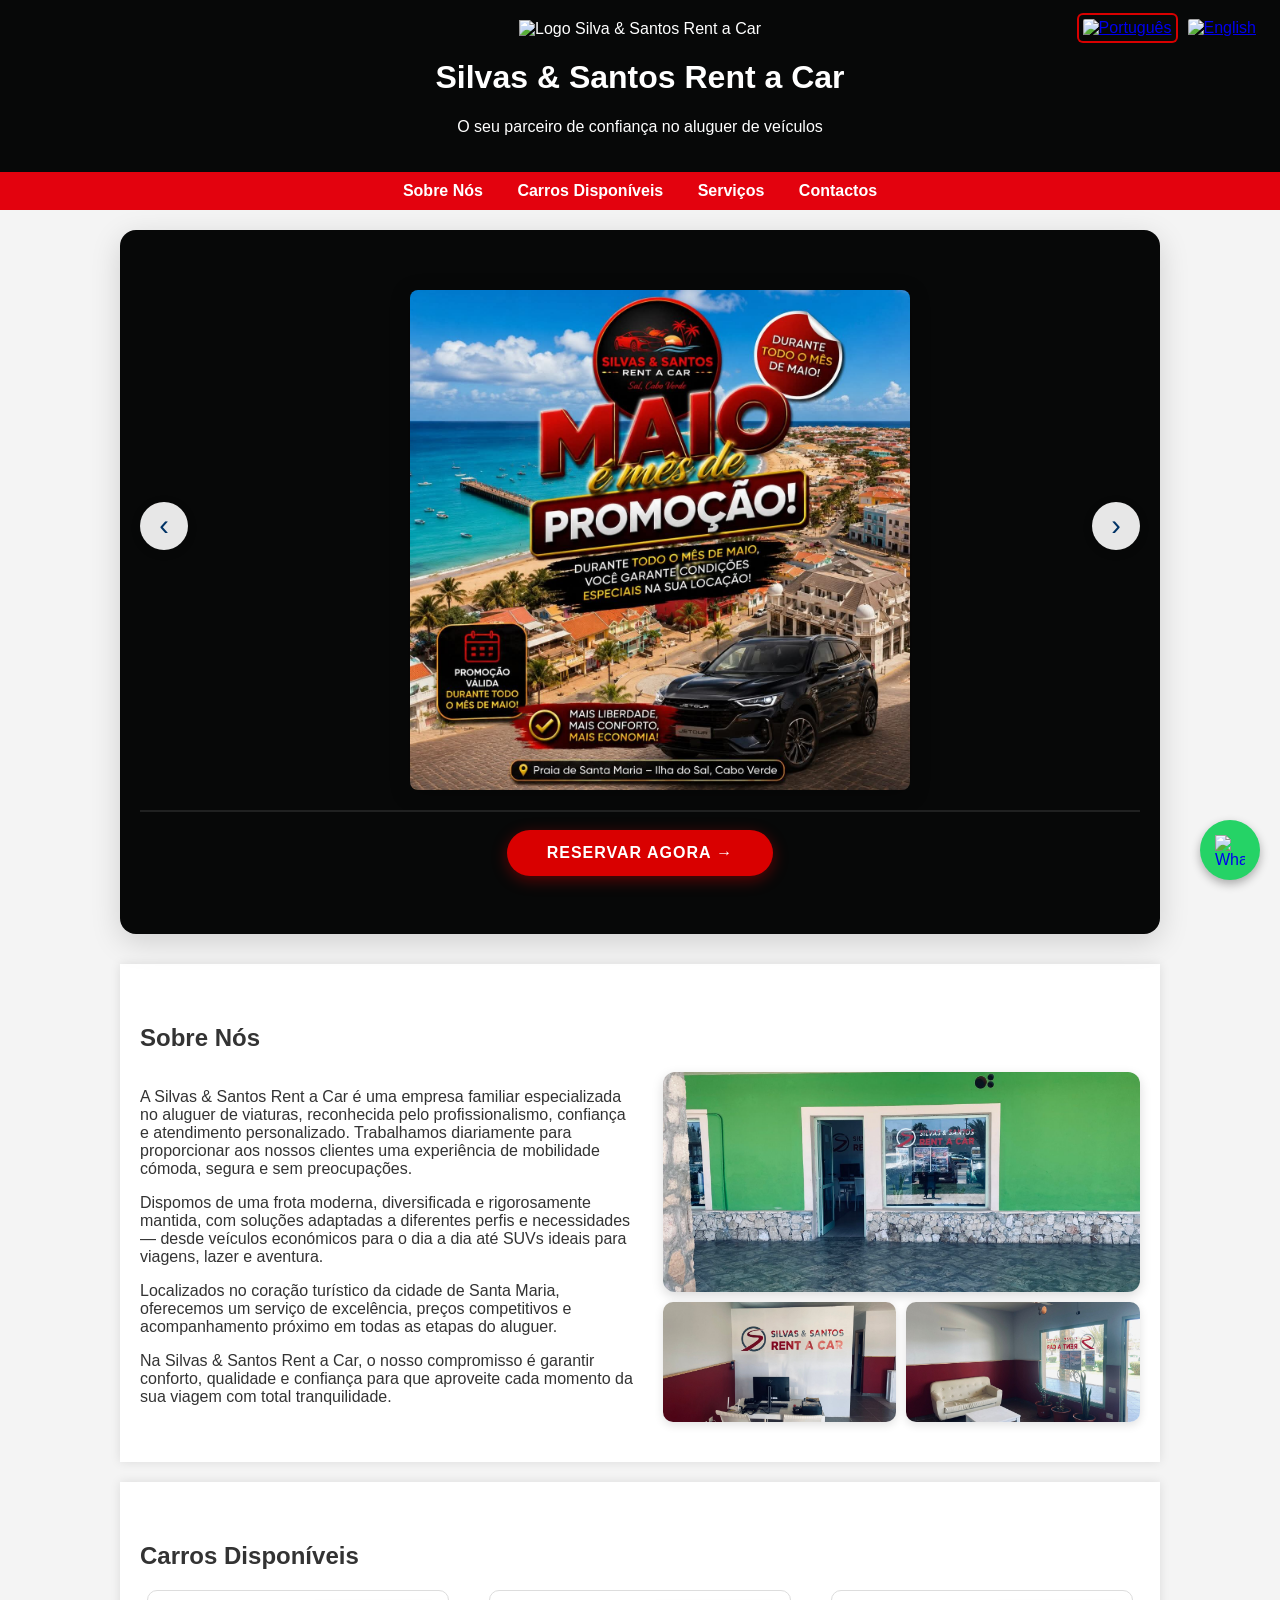
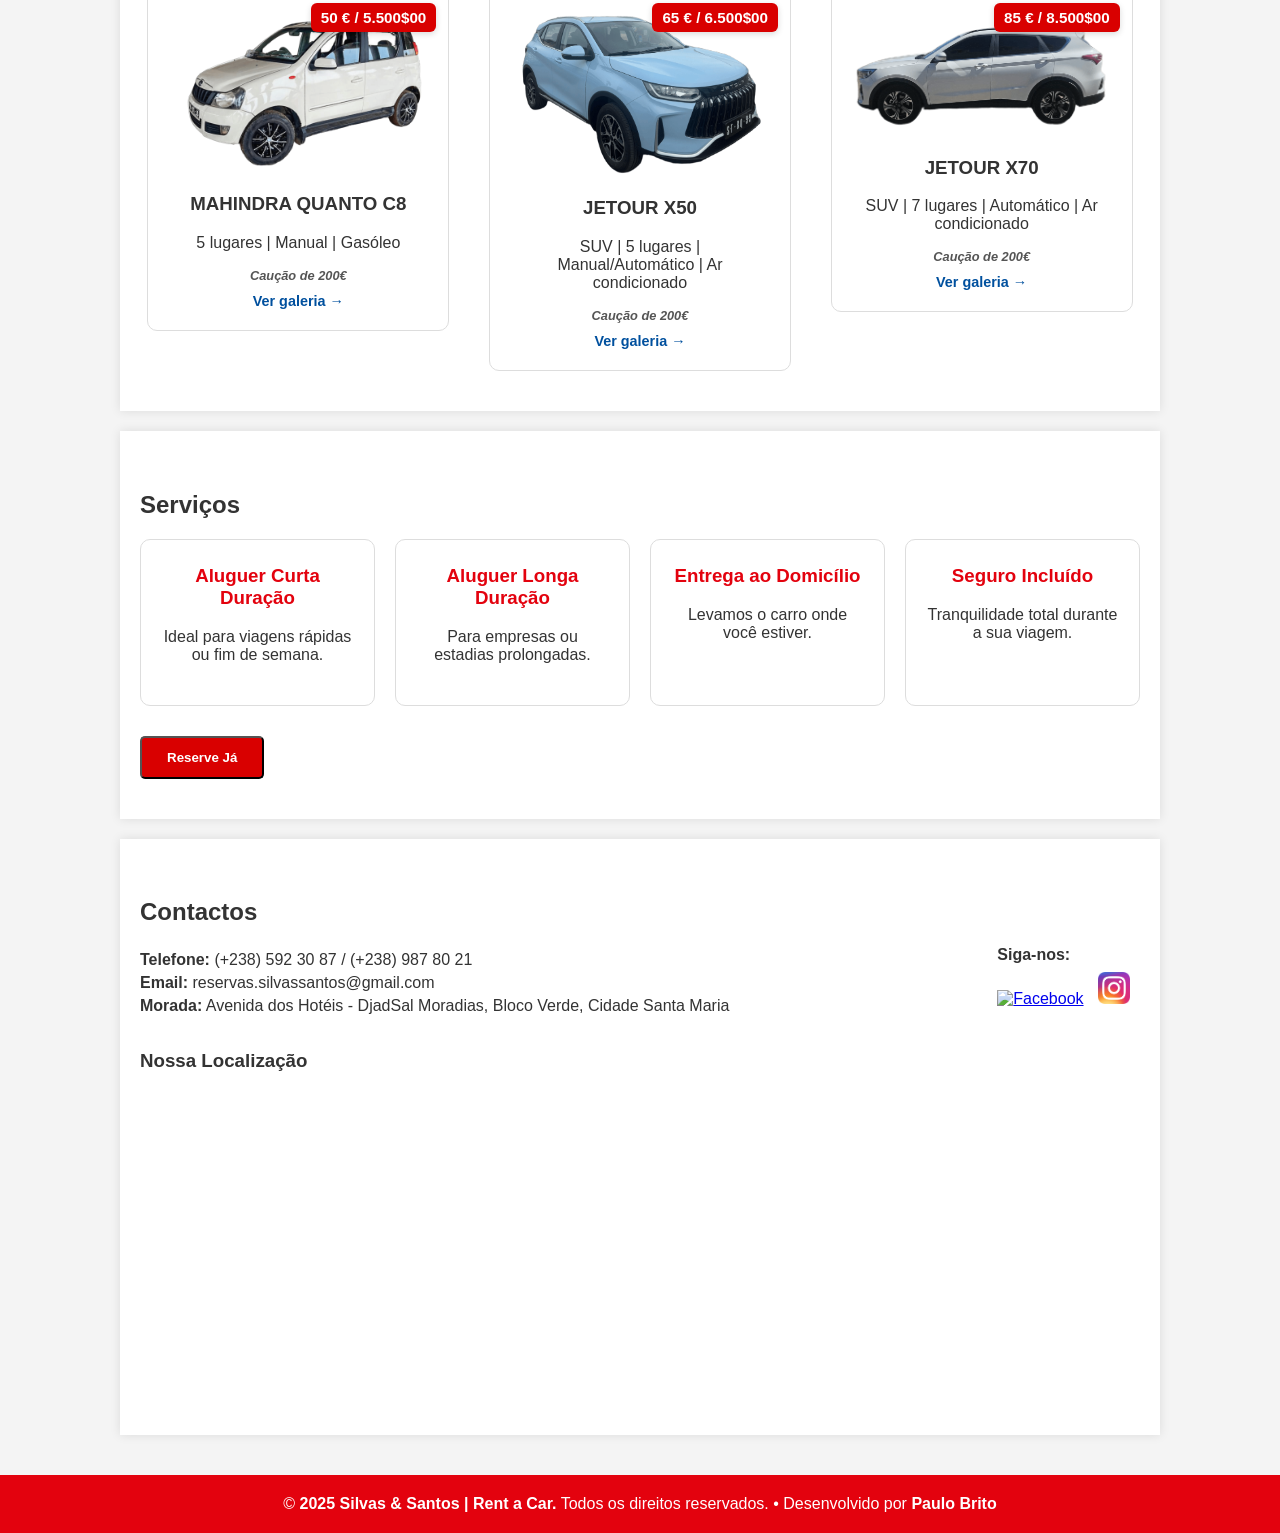
==== index.html @ 6077c3ce "Add files via upload" ====
<!DOCTYPE html>
<html lang="pt">
<head>
  <meta charset="UTF-8">
  <title>Silvas & Santos | Rent a Car - Site Oficial</title>
  <meta name="viewport" content="width=device-width, initial-scale=1.0">
  <link rel="icon" type="image/jpg" href="img/iconlogo.jpg">
  <link rel="stylesheet" href="css/styles.css">
</head>

<!-- Modal Reserva - Design Moderno -->
<dialog id="modalReserva" class="modal-novo">
  <div class="modal-header">
    <h2>🚗 Reserva Rápida</h2>
    <button class="btn-fechar" onclick="modalReserva.close()" aria-label="Fechar">✖</button>
  </div>
  
  <div class="modal-body">
    <p class="modal-subtitulo">Preencha os dados abaixo e entraremos em contacto brevemente.</p>
    
    <form action="https://formspree.io/f/mlgzpdjw" method="POST" id="formReserva">
      
      <!-- Dados Pessoais -->
      <fieldset class="grupo-campo">
        <legend>👤 Dados Pessoais</legend>
        
        <div class="campo-row">
          <div class="campo">
            <label for="nome">Nome Completo *</label>
            <input type="text" id="nome" name="nome" placeholder="Ex: João Silva" required>
          </div>
          
          <div class="campo">
            <label for="carta_conducao">Nº Carta de Condução *</label>
            <input type="text" id="carta_conducao" name="carta_conducao" placeholder="Ex: 123456789" required>
          </div>
        </div>
        
        <div class="campo">
          <label for="data_carta">Data de Emissão da Carta *</label>
          <input type="date" id="dataCarta" name="data_carta" required>
          <span class="info-carta">ℹ️ Mínimo 2 anos de validade</span>
          <p class="erro-carta" id="erroCarta">⚠️ A carta de condução deve ter pelo menos 2 anos de validade.</p>
        </div>
      </fieldset>

      <!-- Contacto -->
      <fieldset class="grupo-campo">
        <legend>📞 Contacto</legend>
        
        <div class="campo-row">
          <div class="campo">
            <label for="email">Email *</label>
            <input type="email" id="email" name="email" placeholder="joao@email.com" required>
          </div>
          
          <div class="campo">
            <label for="telefone">Telefone *</label>
            <input type="tel" id="telefone" name="telefone" placeholder="(+238) 999 99 99" required>
          </div>
        </div>
      </fieldset>

      <!-- Detalhes da Reserva -->
      <fieldset class="grupo-campo">
        <legend>📅 Detalhes da Reserva</legend>
        
        <div class="campo-row">
          <div class="campo">
            <label for="data_levantamento">Data de Levantamento *</label>
            <input type="date" id="data_levantamento" name="data_levantamento" required>
          </div>
          
          <div class="campo">
            <label for="data_devolucao">Data de Devolução *</label>
            <input type="date" id="data_devolucao" name="data_devolucao" required>
          </div>
        </div>
        
        <div class="campo">
          <label for="viatura">Viatura Pretendida</label>
          <select id="viatura" name="viatura">
            <option value="" disabled selected>Selecione uma viatura</option>
            <option>Jetour X50</option>
            <option>Jetour X70</option>
            <option>Mahindra Quanto C8</option>
          </select>
        </div>
      </fieldset>

      <!-- Mensagem -->
      <div class="campo">
        <label for="mensagem">Mensagem (opcional)</label>
        <textarea id="mensagem" name="mensagem" rows="3" placeholder="Algum pedido especial?"></textarea>
      </div>

      <input type="hidden" name="_next" value="obrigado.html">
      <input type="hidden" name="_subject" value="Nova Reserva - Silvas & Santos">
      
      <button type="submit" class="btn-enviar">
        <span>📩 Enviar Reserva</span>
      </button>
    </form>
  </div>
</dialog>

<body id="topo">
<!-- Botões de língua com FLAGS -->
	<div class="lang-switch">
	  <a href="index.html" class="active" aria-label="Português">
		<img src="https://flagcdn.com/24x18/pt.png" alt="Português">
	  </a>
	  <a href="en.html" aria-label="English">
		<img src="https://flagcdn.com/24x18/gb.png" alt="English">
	  </a>
	</div>

  <header>
    <img src="img/logo.jpg" alt="Logo Silva & Santos Rent a Car">
    <h1>Silvas & Santos Rent a Car</h1>
    <p>O seu parceiro de confiança no aluguer de veículos</p>
  </header>

  <nav>
    <a href="#sobre">Sobre Nós</a>
    <a href="#carros">Carros Disponíveis</a>	
    <a href="#servicos">Serviços</a>
    <a href="#contactos">Contactos</a>
  </nav>
  
	<!-- Slider Promoções - Centrado com Zoom -->
	<section id="promocoes" class="slider-centro">
	  <div class="slider-centro-track" id="sliderTrack">
		
		<!-- Slide 1 -->
		<div class="centro-item">
		  <div class="centro-imagem zoom-container">
			<img src="img/promo1.jpeg" alt="Promoção Mês de Maio" onclick="abrirZoom(this.src)">
			<div class="zoom-hint">🔍 Clique para ampliar</div>
		  </div>
		</div>

		<!-- Slide 2 -->
		<div class="centro-item">
		  <div class="centro-imagem zoom-container">
			<img src="img/promo2.jpeg" alt="Promoção Jetour X50" onclick="abrirZoom(this.src)">
			<div class="zoom-hint">🔍 Clique para ampliar</div>
		  </div>
		</div>
		
		<!-- Slide 3 -->
		<div class="centro-item">
		  <div class="centro-imagem zoom-container">
			<img src="img/promo3.jpeg" alt="Promoção Jetour X70" onclick="abrirZoom(this.src)">
			<div class="zoom-hint">🔍 Clique para ampliar</div>
		  </div>
		</div>		

	  </div>

	  <!-- Navegação - FORA do track, fixa no container -->
	  <button class="centro-nav prev" id="btnPrev">‹</button>
	  <button class="centro-nav next" id="btnNext">›</button>
	  
	  <!-- Botão reservar -->
	  <div class="centro-acao">
		<button class="btn-centro" onclick="modalReserva.showModal()">Reservar Agora →</button>
	  </div>
	</section>

	<!-- Zoom Modal -->
	<div class="zoom-modal" id="zoomModal" onclick="fecharZoom()">
	  <span class="zoom-fechar">✖</span>
	  <img src="" alt="Zoom" id="zoomImg">
	</div>  

	<section id="sobre">
	  <h2>Sobre Nós</h2>
	  
	  <div class="sobre-wrapper">
		<div class="sobre-texto">
		  <p>
			A Silvas & Santos Rent a Car é uma empresa familiar especializada no aluguer de viaturas, reconhecida pelo profissionalismo, confiança e atendimento personalizado. Trabalhamos diariamente para proporcionar aos nossos clientes uma experiência de mobilidade cómoda, segura e sem preocupações.
		  </p>
		  <p>		  
			Dispomos de uma frota moderna, diversificada e rigorosamente mantida, com soluções adaptadas a diferentes perfis e necessidades — desde veículos económicos para o dia a dia até SUVs ideais para viagens, lazer e aventura.		
		  </p>
		  <p>
			Localizados no coração turístico da cidade de Santa Maria, oferecemos um serviço de excelência, preços competitivos e acompanhamento próximo em todas as etapas do aluguer.
		  </p>			
		  <p>
			Na Silvas & Santos Rent a Car, o nosso compromisso é garantir conforto, qualidade e confiança para que aproveite cada momento da sua viagem com total tranquilidade.
		  </p>
		</div>

		<div class="sobre-mosaico">
		  <img src="img/Fachada.jpeg" alt="Fachada da Silvas & Santos Rent a Car" class="mosaico-grande">
		  <div class="mosaico-pequenas">
			<img src="img/Interior_1.jpeg" alt="Interior da loja Silvas & Santos Rent a Car">
			<img src="img/Interior_2.jpeg" alt="Interior da loja Silvas & Santos Rent a Car">
		  </div>
		</div>
	  </div>
	</section>

  <section id="carros">
	  <h2>Carros Disponíveis</h2>
	  <div class="carros-grid">		
			<a href="carros/mahindra.html" class="carro-link">
			  <div class="carro">
				<div class="preco-box">50 € / 5.500$00</div>
				<img src="img/carro3.png" alt="Mahindra">
				<h3>MAHINDRA QUANTO C8</h3>
				<p>5 lugares | Manual | Gasóleo</p>
				<p class="caucao"><strong>Caução de 200€</strong></p>
				<span class="ver-galeria">Ver galeria →</span>
			  </div>
			</a>

			<a href="carros/jetour-x50.html" class="carro-link">
			  <div class="carro">
				<div class="preco-box">65 € / 6.500$00</div>
				<img src="img/carro1.png" alt="Jetour X50">
				<h3>JETOUR X50</h3>
				<p>SUV | 5 lugares | Manual/Automático | Ar condicionado</p>
				<p class="caucao"><strong>Caução de 200€</strong></p>
				<span class="ver-galeria">Ver galeria →</span>
			  </div>
			</a>

			<a href="carros/jetour-x70.html" class="carro-link">
			  <div class="carro">
				<div class="preco-box">85 € / 8.500$00</div>
				<img src="img/carro2.png" alt="Jetour X70">
				<h3>JETOUR X70</h3>
				<p>SUV | 7 lugares | Automático | Ar condicionado</p>
				<p class="caucao"><strong>Caução de 200€</strong></p>
				<span class="ver-galeria">Ver galeria →</span>
			  </div>
			</a>
		</div>
	</section>
  
  <section id="servicos">
	  <h2>Serviços</h2>
	  <div class="servicos-grid">
		<div class="servico-card">
		  <h3>Aluguer Curta Duração</h3>
		  <p>Ideal para viagens rápidas ou fim de semana.</p>
		</div>
		<div class="servico-card">
		  <h3>Aluguer Longa Duração</h3>
		  <p>Para empresas ou estadias prolongadas.</p>
		</div>
		<div class="servico-card">
		  <h3>Entrega ao Domicílio</h3>
		  <p>Levamos o carro onde você estiver.</p>
		</div>
		<div class="servico-card">
		  <h3>Seguro Incluído</h3>
		  <p>Tranquilidade total durante a sua viagem.</p>
		</div>
	  </div>
	  <button class="btn" onclick="modalReserva.showModal()">Reserve Já</button>
  </section>  
  
  <section id="contactos">
  <h2>Contactos</h2>

  <div class="contactos-wrapper">
    <!-- Informações de contacto -->
    <div class="info">
      <p><strong>Telefone:</strong> (+238) 592 30 87 / (+238) 987 80 21</p>
      <p><strong>Email:</strong> reservas.silvassantos@gmail.com</p>
      <p><strong>Morada:</strong> Avenida dos Hotéis - DjadSal Moradias, Bloco Verde, Cidade Santa Maria</p>
    </div>

    <!-- Redes sociais -->
    <div class="redes">
      <p><strong>Siga-nos:</strong></p>
      <a href="https://www.facebook.com/profile.php?id=61576450324001&mibextid=ZbWKwL" target="_blank" rel="noopener">
        <img src="img/icon-facebook.WEBP" alt="Facebook" width="32" height="32">
      </a>
      <a href="https://www.instagram.com/p/DWbncuWCvOi/" target="_blank" rel="noopener">
        <img src="img/icon-instagram.png" alt="Instagram" width="32" height="32">
      </a>
    </div>
  </div>

 	<h3>Nossa Localização</h3>
		<div class="mapa">
			<iframe
			  src="https://www.google.com/maps/embed?pb=!1m18!1m12!1m3!1d1821.65612388737!2d-22.91555074192262!3d16.597707508095684!2m3!1f0!2f0!3f0!3m2!1i1024!2i768!4f13.1!3m3!1m2!1s0x94b5da2ef23ddc7%3A0xe8beda27eb2c674a!2sSilva%20%26%20Santos%20Rent%20a%20Car!5e1!3m2!1spt-PT!2scv!4v1768395357465!5m2!1spt-PT!2scv"
			  width="100%"
			  height="300"
			  style="border:0;"
			  allowfullscreen=""
			  loading="lazy"
			  referrerpolicy="no-referrer-when-downgrade">
			</iframe>
	  </div>
  </section>
  
    <!-- Botão WhatsApp -->
  <a href="https://wa.me/2385923087" class="whatsapp-btn" target="_blank" title="Fale connosco no WhatsApp">
    <img src="https://upload.wikimedia.org/wikipedia/commons/6/6b/WhatsApp.svg" alt="WhatsApp">
  </a>
  
  <footer>
	© <strong> 2025 Silvas & Santos | Rent a Car.</strong> Todos os direitos reservados.
	• Desenvolvido por <strong><a href="https://paulobrito.netlify.app/" target="_blank" rel="noopener" style="color:#fff; text-decoration:none;">Paulo Brito</a></strong>		
  </footer>
<script> 
  // Set max date (today minus 2 years)
  const hoje = new Date();
  const doisAnosAtras = new Date(hoje.getFullYear() - 2, hoje.getMonth(), hoje.getDate());
  const dataMaxima = doisAnosAtras.toISOString().split('T')[0];
  
  document.getElementById('dataCarta').setAttribute('max', dataMaxima);

  // Set min pick-up date (tomorrow)
  const amanha = new Date(hoje);
  amanha.setDate(amanha.getDate() + 1);
  document.getElementById('data_levantamento').setAttribute('min', amanha.toISOString().split('T')[0]);

  // Update return date min based on pick-up
  document.getElementById('data_levantamento').addEventListener('change', function() {
    const dataLev = new Date(this.value);
    dataLev.setDate(dataLev.getDate() + 1);
    document.getElementById('data_devolucao').setAttribute('min', dataLev.toISOString().split('T')[0]);
  });

  // Form validation on submit
  document.getElementById('formReserva').addEventListener('submit', function(e) {
    const dataCarta = new Date(document.getElementById('dataCarta').value);
    const doisAnosAtras = new Date();
    doisAnosAtras.setFullYear(doisAnosAtras.getFullYear() - 2);
    
    document.getElementById('erroCarta').style.display = 'none';
    document.getElementById('dataCarta').classList.remove('erro');
    
    if (dataCarta > doisAnosAtras) {
      e.preventDefault();
      document.getElementById('erroCarta').style.display = 'block';
      document.getElementById('dataCarta').classList.add('erro');
      document.getElementById('dataCarta').focus();
      return false;
    }
    
    return true;
  });

  // Clear error on change
  document.getElementById('dataCarta').addEventListener('change', function() {
    document.getElementById('erroCarta').style.display = 'none';
    document.getElementById('dataCarta').classList.remove('erro');
  }); 
  
  // ========== SLIDER ==========
  let slideAtual = 0;
  const track = document.getElementById('sliderTrack');
  const dots = document.querySelectorAll('.dot-centro');
  const btnPrev = document.getElementById('btnPrev');
  const btnNext = document.getElementById('btnNext');
  const totalSlides = 3;
  let autoSlide;

  function atualizarSlide() {
    if (!track) return;
    track.style.transform = `translateX(-${slideAtual * 100}%)`;
    
    dots.forEach((d, i) => {
      d.classList.toggle('ativo', i === slideAtual);
    });
  }

  function moverSlide(direcao) {
    slideAtual += direcao;
    if (slideAtual >= totalSlides) slideAtual = 0;
    if (slideAtual < 0) slideAtual = totalSlides - 1;
    atualizarSlide();
    resetAuto();
  }

  function irParaSlide(index) {
    slideAtual = parseInt(index);
    atualizarSlide();
    resetAuto();
  }

  function autoPlay() {
    autoSlide = setInterval(() => moverSlide(1), 5000);
  }

  function resetAuto() {
    clearInterval(autoSlide);
    autoPlay();
  }

  // Event listeners - BOTOES
  if (btnPrev) {
    btnPrev.addEventListener('click', function(e) {
      e.preventDefault();
      e.stopPropagation();
      moverSlide(-1);
    });
  }

  if (btnNext) {
    btnNext.addEventListener('click', function(e) {
      e.preventDefault();
      e.stopPropagation();
      moverSlide(1);
    });
  }

  // Event listeners - DOTS
  dots.forEach(dot => {
    dot.addEventListener('click', function(e) {
      e.preventDefault();
      e.stopPropagation();
      const index = this.getAttribute('data-slide');
      irParaSlide(index);
    });
  });

  // Iniciar
  atualizarSlide();
  autoPlay();

  // Pausar ao hover
  const slider = document.querySelector('.slider-centro');
  if (slider) {
    slider.addEventListener('mouseenter', () => clearInterval(autoSlide));
    slider.addEventListener('mouseleave', autoPlay);
  }

  // Touch/Swipe
  let touchStartX = 0;
  if (track) {
    track.addEventListener('touchstart', e => {
      touchStartX = e.changedTouches[0].screenX;
    }, {passive: true});

    track.addEventListener('touchend', e => {
      const diff = touchStartX - e.changedTouches[0].screenX;
      if (Math.abs(diff) > 50) {
        diff > 0 ? moverSlide(1) : moverSlide(-1);
      }
    }, {passive: true});
  }

  // ========== ZOOM ==========
  const zoomModal = document.getElementById('zoomModal');
  const zoomImg = document.getElementById('zoomImg');

  function abrirZoom(src) {
    if (!zoomModal || !zoomImg) return;
    zoomImg.src = src;
    zoomModal.classList.add('ativo');
    document.body.style.overflow = 'hidden';
  }

  function fecharZoom() {
    if (!zoomModal) return;
    zoomModal.classList.remove('ativo');
    document.body.style.overflow = '';
  }

  // Fechar com ESC
  document.addEventListener('keydown', e => {
    if (e.key === 'Escape' && zoomModal.classList.contains('ativo')) {
      fecharZoom();
    }
  });
  
</script>
</body>
</html>
---- css/styles.css ----
body {
  font-family: Arial, sans-serif;
  margin: 0;
  padding: 0;
  background-color: #f4f4f4;
  color: #333;
}

header {
  background-color: #070808;
  color: white;
  padding: 20px 0;
  text-align: center;
}

header img {
  max-height: 80px;
}

nav {
  background-color: #e3020e;
  padding: 10px;
  text-align: center;
}

nav a {
  color: white;
  margin: 0 15px;
  text-decoration: none;
  font-weight: bold;
}

nav a:hover {
  text-decoration: underline;
}

section {
  padding: 40px 20px;
  max-width: 1000px;
  margin: auto;
  background-color: white;
  margin-top: 20px;
  box-shadow: 0 0 10px rgba(0,0,0,0.1);
}

/* Grelha de carros */
.carros-grid {
  display: grid;
  grid-template-columns: repeat(auto-fit, minmax(220px, 1fr));
  gap: 25px;
  justify-items: center;
}

/* Card base */
.carro {
  background: #fff;
  border: 1px solid #ddd;
  border-radius: 10px;
  padding: 20px;
  width: 100%;
  max-width: 260px;
  text-align: center;
  transition: transform .3s ease, box-shadow .3s ease;
}

/* Link envolvendo o card */
.carro-link {
  text-decoration: none;
  color: inherit;
  display: block;
}

.carro-link:hover .carro {
  transform: translateY(-6px) scale(1.03);
  box-shadow: 0 12px 25px rgba(0, 0, 0, .20);
}

/* Texto "Ver galeria" */
.ver-galeria {
  display: inline-block;
  margin-top: 10px;
  color: #00509e;
  font-weight: bold;
  font-size: 0.9rem;
  transition: color .3s ease;
}

.carro-link:hover .ver-galeria {
  color: #d90000;
}

/* ====== PÁGINA DA GALERIA ====== */
.galeria-pagina {
  max-width: 1000px;
  margin: 20px auto;
  padding: 30px;
  background: rgba(255,255,255,.95);
  border-radius: 10px;
}

.galeria-pagina h2 {
  color: #003366;
  margin-bottom: 5px;
}

.galeria-pagina .subtitulo {
  color: #666;
  font-size: 1.1rem;
  margin-bottom: 25px;
}

/* Galeria de imagens */
.galeria-fotos {
  display: grid;
  grid-template-columns: repeat(auto-fit, minmax(250px, 1fr));
  gap: 15px;
  margin-bottom: 30px;
}

.galeria-fotos img {
  width: 100%;
  height: 200px;
  object-fit: cover;
  border-radius: 8px;
  cursor: pointer;
  transition: transform .3s ease, box-shadow .3s ease;
}

.galeria-fotos img:hover {
  transform: scale(1.03);
  box-shadow: 0 8px 20px rgba(0,0,0,.15);
}

/* Imagem principal */
.imagem-destaque {
  width: 100%;
  max-height: 400px;
  object-fit: cover;
  border-radius: 10px;
  margin-bottom: 20px;
}

/* Especificações */
.especificacoes {
  display: grid;
  grid-template-columns: repeat(auto-fit, minmax(200px, 1fr));
  gap: 15px;
  margin: 25px 0;
  padding: 20px;
  background: #f8f9fa;
  border-radius: 8px;
}

.espec-item {
  display: flex;
  align-items: center;
  gap: 10px;
}

.espec-item strong {
  color: #003366;
}

/* Botões de ação */
.acoes-galeria {
  display: flex;
  gap: 15px;
  flex-wrap: wrap;
  margin-top: 25px;
}

.btn-voltar {
  background: #666;
  color: #fff;
  padding: 12px 25px;
  border-radius: 5px;
  text-decoration: none;
  font-weight: bold;
  transition: background .3s ease;
}

.btn-voltar:hover {
  background: #444;
}

/* Modal lightbox */
.lightbox {
  display: none;
  position: fixed;
  inset: 0;
  background: rgba(0,0,0,.9);
  z-index: 2000;
  justify-content: center;
  align-items: center;
}

.lightbox.ativo {
  display: flex;
}

.lightbox img {
  max-width: 90%;
  max-height: 90%;
  border-radius: 8px;
}

.lightbox-fechar {
  position: absolute;
  top: 20px;
  right: 30px;
  color: #fff;
  font-size: 2rem;
  cursor: pointer;
}

.lightbox-nav {
  position: absolute;
  top: 50%;
  transform: translateY(-50%);
  color: #fff;
  font-size: 2rem;
  cursor: pointer;
  padding: 20px;
  user-select: none;
}

.lightbox-prev { left: 10px; }
.lightbox-next { right: 10px; }

/* Efeito ao passar o rato */
.carro:hover {
  transform: translateY(-6px) scale(1.03);
  box-shadow: 0 12px 25px rgba(0, 0, 0, .20);
}

/* Imagem dentro do card */
.carro img {
  width: 100%;
  height: auto;
  border-radius: 8px;
  transition: transform .3s ease;
}

.carro:hover img {
  transform: scale(1.05);
}

/* Preço */
.preco {
  font-weight: bold;
  color: #d90000;   /* vermelho que já estás a usar */
  font-size: 1.1em;
  margin-top: 8px;
}

.preco {
  font-weight: bold;
  color: #e3020e;
  font-size: 1.5em;
}

/* Botão Reserve Já em vermelho */
.btn {
  background-color: #d90000;
  color: white;
  padding: 12px 25px;
  text-decoration: none;
  border-radius: 5px;
  font-weight: bold;
  display: inline-block;
  transition: background-color 0.3s ease;
}

.btn:hover {
  background-color: #b00000;
}

form {
  max-width: 600px;
  margin: auto;
  display: flex;
  flex-direction: column;
  gap: 0.1px;
}

form label {
  font-weight: bold;
  margin-top: 5px;
}

form input,
form select,
form textarea {
  padding: 10px;
  font-size: 1rem;
  border: 1px solid #ccc;
  border-radius: 5px;
}

form button {
  align-self: center;
  margin-top: 20px;
}

/* Botão WhatsApp fixo */
.whatsapp-btn {
  position: fixed;
  bottom: 20px;
  right: 20px;
  background-color: #25d366;
  border-radius: 50%;
  width: 60px;
  height: 60px;
  display: flex;
  align-items: center;
  justify-content: center;
  box-shadow: 0 4px 10px rgba(0,0,0,0.3);
  z-index: 1000;
  transition: transform 0.3s ease;
}

.whatsapp-btn:hover {
  transform: scale(1.1);
}

.whatsapp-btn img {
  width: 30px;
  height: 30px;
}

/* Grid de serviços */
.servicos-grid {
  display: grid;
  grid-template-columns: repeat(auto-fit, minmax(220px, 1fr));
  gap: 20px;
  margin-bottom: 30px;
}

/* Card de serviço */
.servico-card {
  background-color: #fff;
  border: 1px solid #ddd;
  border-radius: 10px;
  padding: 25px 20px;
  text-align: center;
  transition: transform 0.3s ease, box-shadow 0.3s ease;
}

.servico-card:hover {
  transform: translateY(-5px);
  box-shadow: 0 10px 20px rgba(0, 0, 0, 0.1);
}

.servico-card h3 {
  margin-top: 0;
  color: #e3020e;
}

.btn-voltar:hover {
  text-decoration: underline;
}

/* Wrapper dos contactos */
.contactos-wrapper {
  display: flex;
  flex-wrap: wrap;
  justify-content: space-between;
  align-items: flex-start;
  gap: 40px;
  margin-bottom: 30px;
}

/* Informações */
.info p {
  margin: 5px 0;
}

/* Redes sociais */
.redes p {
  margin: 0 0 8px 0;
  font-weight: bold;
}

.redes a {
  display: inline-block;
  margin-right: 10px;
  transition: transform .3s ease;
}

.redes a:hover {
  transform: scale(1.1);
}

/* Responsivo */
@media (max-width: 600px) {
  .contactos-wrapper {
    flex-direction: column;
    gap: 20px;
  }
}

.carro {
  position: relative;   /* permite posicionar o preço dentro */
  background: #fff;
  border: 1px solid #ddd;
  border-radius: 10px;
  padding: 20px;
  text-align: center;
  transition: transform .3s ease, box-shadow .3s ease;
}

.preco-box {
  position: absolute;
  top: 12px;
  right: 12px;
  background: #d90000;   /* vermelho que já estás a usar */
  color: #fff;
  font-weight: bold;
  font-size: .95rem;
  padding: 6px 10px;
  border-radius: 6px;
  box-shadow: 0 2px 6px rgba(0,0,0,.15);
  z-index: 3;
}

/* Sobre nós com imagem ao lado */
.sobre-wrapper {
  display: flex;
  flex-wrap: wrap;
  gap: 30px;
  align-items: center;
  margin-top: 20px;
}

.sobre-texto {
  flex: 1 1 300px;
}

.sobre-imagem {
  flex: 1 1 50px;
}

.sobre-imagem img {
  width: 100%;
  border-radius: 10px;
  box-shadow: 0 4px 12px rgba(0,0,0,.15);
}

/* Responsivo */
@media (max-width: 600px) {
  .sobre-wrapper {
    flex-direction: column;
  }
}

.caucao {
  margin: 7px 0 0;
  font-size: 0.8rem;
  color: #555;
  font-style: italic;
}

/* Modal */
.modal {
  width: 90%;
  max-width: 500px;
  border: none;
  border-radius: 10px;
  padding: 25px;
  box-shadow: 0 10px 30px rgba(0,0,0,.3);
}

.modal::backdrop {
  background: rgba(0,0,0,.55);
}

.modal-close {
  background: none;
  border: none;
  font-size: 1.2rem;
  float: right;
  cursor: pointer;
  color: #666;
}

.modal h2 {
  margin-top: 0;
  color: #e3020e;
}

.modal form {
  display: flex;
  flex-direction: column;
  gap: 12px;
}

.modal input,
.modal select,
.modal textarea {
  padding: 8px;
  font-size: 1rem;
  border: 1px solid #ccc;
  border-radius: 5px;
}
.erro-carta {
  background: #ffe6e6;
  padding: 8px 12px;
  border-radius: 4px;
  border-left: 3px solid #d90000;
  margin-bottom: 10px;
}

/* Estilo quando o campo tem erro */
input.erro {
  border-color: #d90000 !important;
  background-color: #fff5f5;
}

/* Botões de alternância de língua (FLAGS) */
.lang-switch {
  position: absolute;
  top: 15px;
  right: 20px;
  z-index: 1000;
  display: flex;
  gap: 8px;
}

.lang-switch a {
  display: inline-block;
  padding: 4px;
  border-radius: 4px;
  transition: transform .3s ease, box-shadow .3s ease;
}

.lang-switch a:hover {
  transform: scale(1.1);
}

.lang-switch a.active {
  box-shadow: 0 0 0 2px #d90000;
}

.lang-switch img {
  display: block;
  border-radius: 2px;
}

/* ========== MODAL NOVO ========== */

.modal-novo {
  width: 90%;
  max-width: 600px;
  border: none;
  border-radius: 16px;
  padding: 0;
  box-shadow: 0 25px 50px rgba(0, 0, 0, 0.25);
  background: #fff;
  overflow: hidden;
}

.modal-novo::backdrop {
  background: rgba(0, 51, 102, 0.6);
  backdrop-filter: blur(4px);
}

/* Header */
.modal-header {
  background: #003366;
  color: #fff;
  padding: 20px 25px;
  display: flex;
  justify-content: space-between;
  align-items: center;
}

.modal-header h2 {
  margin: 0;
  font-size: 1.4rem;
  font-weight: 600;
}

.btn-fechar {
  background: rgba(255,255,255,0.15);
  border: none;
  color: #fff;
  width: 36px;
  height: 36px;
  border-radius: 50%;
  font-size: 1.2rem;
  cursor: pointer;
  display: flex;
  align-items: center;
  justify-content: center;
  transition: background 0.3s ease;
}

.btn-fechar:hover {
  background: rgba(255,255,255,0.3);
}

/* Body */
.modal-body {
  padding: 25px;
  max-height: 80vh;
  overflow-y: auto;
}

.modal-subtitulo {
  color: #666;
  font-size: 0.95rem;
  margin: 0 0 20px 0;
  text-align: center;
}

/* Grupos de campos */
.grupo-campo {
  border: 1px solid #e0e0e0;
  border-radius: 10px;
  padding: 18px;
  margin-bottom: 18px;
}

.grupo-campo legend {
  font-weight: 600;
  color: #003366;
  padding: 0 8px;
  font-size: 0.95rem;
}

/* Layout dos campos */
.campo-row {
  display: flex;
  gap: 15px;
  flex-wrap: wrap;
}

.campo {
  flex: 1 1 200px;
  margin-bottom: 12px;
}

.campo label {
  display: block;
  font-weight: 500;
  color: #333;
  margin-bottom: 5px;
  font-size: 0.9rem;
}

.campo input,
.campo select,
.campo textarea {
  width: 91%;
  padding: 10px 12px;
  border: 2px solid #e0e0e0;
  border-radius: 8px;
  font-size: 0.95rem;
  transition: border-color 0.3s ease, box-shadow 0.3s ease;
}

.campo input:focus,
.campo select:focus,
.campo textarea:focus {
  outline: none;
  border-color: #00509e;
  box-shadow: 0 0 0 3px rgba(0, 80, 158, 0.1);
}

.campo input::placeholder,
.campo textarea::placeholder {
  color: #aaa;
}

/* Info da carta */
.info-carta {
  display: block;
  font-size: 0.8rem;
  color: #888;
  margin-top: 4px;
}

/* Erro da carta */
.erro-carta {
  display: none;
  color: #d90000;
  font-size: 0.85rem;
  margin-top: 6px;
  padding: 8px 12px;
  background: #ffe6e6;
  border-radius: 6px;
  border-left: 3px solid #d90000;
}

/* Botão enviar */
.btn-enviar {
  width: 50%;
  padding: 14px;
  background: #d90000;
  color: #fff;
  border: none;
  border-radius: 10px;
  font-size: 1.05rem;
  font-weight: 600;
  cursor: pointer;
  display: flex;
  align-items: center;
  justify-content: center;
  gap: 1px;
  transition: background 0.3s ease, transform 0.2s ease;
  margin-top: 10px;
}

.btn-enviar:hover {
  background: #b00000;
  transform: translateY(-2px);
}

.btn-enviar:active {
  transform: translateY(0);
}

/* Scrollbar personalizada */
.modal-body::-webkit-scrollbar {
  width: 6px;
}

.modal-body::-webkit-scrollbar-track {
  background: #f1f1f1;
}

.modal-body::-webkit-scrollbar-thumb {
  background: #ccc;
  border-radius: 3px;
}

/* Responsivo */
@media (max-width: 480px) {
  .modal-novo {
    width: 95%;
    max-height: 90vh;
  }
  
  .modal-header {
    padding: 15px 20px;
  }
  
  .modal-body {
    padding: 18px;
  }
  
  .campo-row {
    flex-direction: column;
    gap: 0;
  }
}

/* ========== SOBRE NÓS - MOSAICO ========== */

.sobre-wrapper {
  display: flex;
  flex-wrap: wrap;
  gap: 25px;
  align-items: flex-start;
}

.sobre-texto {
  flex: 1 1 300px;
}

/* Mosaico */
.sobre-mosaico {
  flex: 1 1 280px;
  display: flex;
  flex-direction: column;
  gap: 10px;
}

.mosaico-grande {
  width: 100%;
  height: 220px;
  object-fit: cover;
  border-radius: 12px;
  box-shadow: 0 4px 12px rgba(0,0,0,.15);
  transition: transform .3s ease;
}

.mosaico-grande:hover {
  transform: scale(1.02);
}

.mosaico-pequenas {
  display: flex;
  gap: 10px;
}

.mosaico-pequenas img {
  flex: 1;
  height: 120px;
  object-fit: cover;
  border-radius: 10px;
  box-shadow: 0 3px 10px rgba(0,0,0,.12);
  transition: transform .3s ease;
}

.mosaico-pequenas img:hover {
  transform: scale(1.03);
}

/* Responsivo */
@media (max-width: 480px) {
  .mosaico-grande {
    height: 180px;
  }
  
  .mosaico-pequenas img {
    height: 100px;
  }
}

/* ========== SLIDER CENTRADO - CORRIGIDO ========== */

.slider-centro {
  position: relative;
  width: 100%;
  max-width: 1000px;
  margin: 20px auto 30px;
  border-radius: 16px;
  overflow: hidden;
  background: #070808;
  box-shadow: 0 8px 30px rgba(0,0,0,.15);
}

/* Track */
.slider-centro-track {
  display: flex;
  transition: transform .5s ease-in-out;
  width: 100%;
}

/* Cada slide */
.centro-item {
  min-width: 100%;
  flex-shrink: 0;
  display: flex;
  justify-content: center;
  align-items: center;
  min-height: 400px;
  padding: 20px;
}

/* Container da imagem com zoom */
.centro-imagem {
  max-width: 100%;
  max-height: 500px;
  display: flex;
  justify-content: center;
  align-items: center;
}

.centro-imagem img {
  max-width: 100%;
  max-height: 500px;
  width: auto;
  height: auto;
  display: block;
  border-radius: 8px;
  box-shadow: 0 4px 20px rgba(0,0,0,.3);
}

/* Hint de zoom */
.zoom-hint {
  position: absolute;
  bottom: 10px;
  right: 10px;
  background: rgba(0,0,0,.6);
  color: #fff;
  padding: 5px 12px;
  border-radius: 20px;
  font-size: 0.75rem;
  opacity: 0;
  transition: opacity .3s;
  pointer-events: none;
}

.zoom-container:hover .zoom-hint {
  opacity: 1;
}

/* ========== NAVEGAÇÃO - FIXA NO SLIDER ========== */

.centro-nav {
  position: absolute;
  top: 42%;
  transform: translateY(-50%);
  background: rgba(255,255,255,.9);
  border: none;
  color: #003366;
  width: 48px;
  height: 48px;
  border-radius: 50%;
  font-size: 1.8rem;
  cursor: pointer;
  display: flex;
  align-items: center;
  justify-content: center;
  transition: all .2s;
  z-index: 20;
  box-shadow: 0 2px 10px rgba(0,0,0,.2);
}

.centro-nav:hover {
  background: #fff;
  transform: translateY(-50%) scale(1.15);
  color: #d90000;
}

.centro-nav.prev { left: 20px; }
.centro-nav.next { right: 20px; }

/* ========== BOTÃO RESERVAR ========== */

.centro-acao {
  padding: 18px 20px;
  text-align: center;
  background: #070808;
  border-top: 2px solid rgba(255,255,255,.1);
  position: relative;
  z-index: 20;
}

.btn-centro {
  background: #d90000;
  color: #fff;
  border: none;
  padding: 14px 40px;
  border-radius: 30px;
  font-size: 1rem;
  font-weight: 700;
  cursor: pointer;
  text-transform: uppercase;
  letter-spacing: 1px;
  transition: all .2s;
  box-shadow: 0 4px 15px rgba(217, 0, 0, .4);
}

.btn-centro:hover {
  transform: translateY(-2px);
  background: #b00000;
  box-shadow: 0 8px 25px rgba(217, 0, 0, .5);
}

/* ========== ZOOM MODAL ========== */

.zoom-modal {
  display: none;
  position: fixed;
  inset: 0;
  background: rgba(0,0,0,.95);
  z-index: 9999;
  justify-content: center;
  align-items: center;
  cursor: zoom-out;
}

.zoom-modal.ativo {
  display: flex;
}

.zoom-modal img {
  max-width: 95%;
  max-height: 95%;
  object-fit: contain;
  border-radius: 8px;
  animation: zoomIn .3s ease;
}

.zoom-fechar {
  position: absolute;
  top: 20px;
  right: 30px;
  color: #fff;
  font-size: 2.5rem;
  cursor: pointer;
  z-index: 10000;
}

@keyframes zoomIn {
  from { transform: scale(0.8); opacity: 0; }
  to { transform: scale(1); opacity: 1; }
}

/* ========== RESPONSIVO ========== */

@media (max-width: 768px) {
  .slider-centro {
    margin: 15px auto 25px;
    border-radius: 12px;
  }
  
  .centro-item {
    min-height: 300px;
    padding: 15px;
  }
  
  .centro-imagem, .centro-imagem img {
    max-height: 380px;
  }
  
  .centro-nav {
    width: 40px;
    height: 40px;
    font-size: 1.5rem;
  }
  
  .centro-nav.prev { left: 12px; }
  .centro-nav.next { right: 12px; }
  
  .centro-dots {
    bottom: 68px;
    gap: 10px;
  }
  
  .dot-centro {
    width: 12px;
    height: 12px;
  }
  
  .zoom-hint {
    font-size: 0.7rem;
    padding: 4px 10px;
  }
}

@media (max-width: 480px) {
  .centro-item {
    min-height: 250px;
    padding: 10px;
  }
  
  .centro-imagem, .centro-imagem img {
    max-height: 300px;
  }
  
  .centro-nav {
    width: 36px;
    height: 36px;
    font-size: 1.3rem;
  }
  
  .centro-nav.prev { left: 8px; }
  .centro-nav.next { right: 8px; }
}

footer {
  text-align: center;
  padding: 20px;
  background-color: #e3020e;
  color: white;
  margin-top: 40px;
}
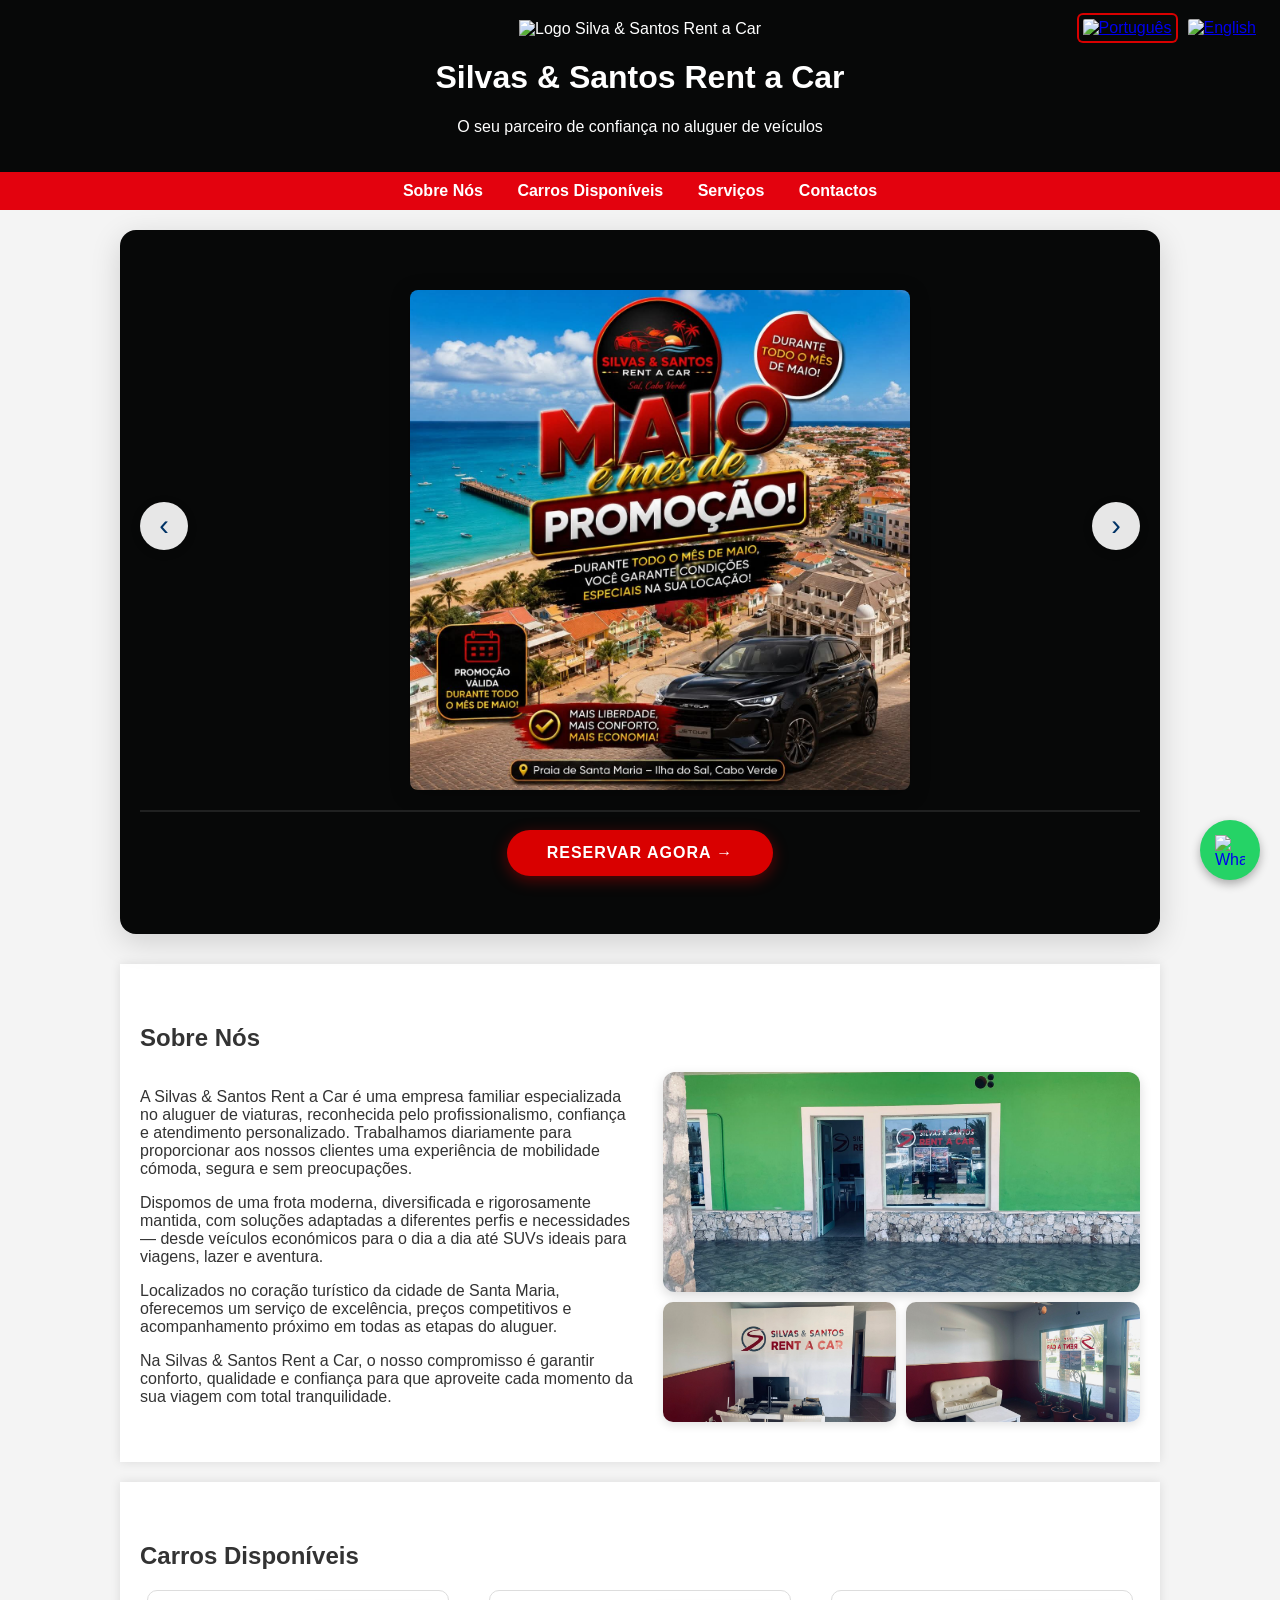
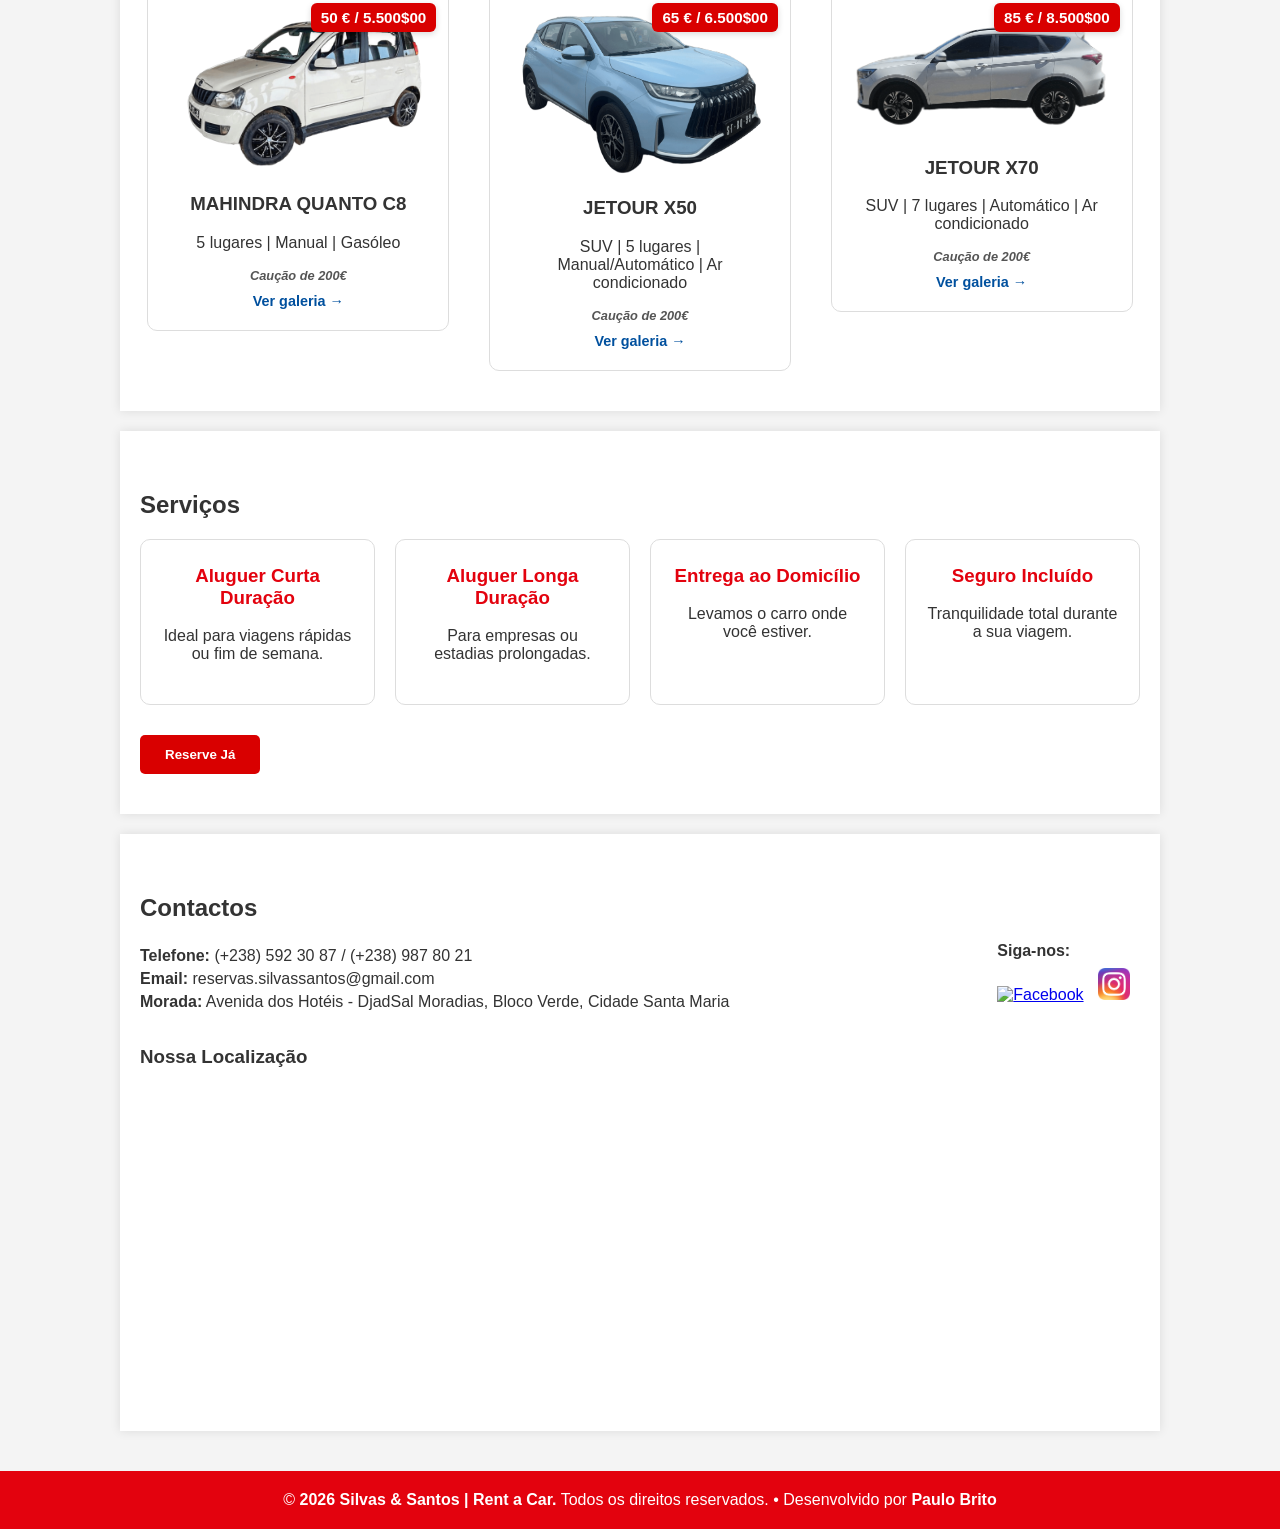
==== commit e531ed51: "acerto data rodapé" ====
--- a/index.html
+++ b/index.html
@@ -1,479 +1,315 @@
-<!DOCTYPE html>
-<html lang="pt">
-<head>
-  <meta charset="UTF-8">
-  <title>Silvas & Santos | Rent a Car - Site Oficial</title>
-  <meta name="viewport" content="width=device-width, initial-scale=1.0">
-  <link rel="icon" type="image/jpg" href="img/iconlogo.jpg">
-  <link rel="stylesheet" href="css/styles.css">
-</head>
-
-<!-- Modal Reserva - Design Moderno -->
-<dialog id="modalReserva" class="modal-novo">
-  <div class="modal-header">
-    <h2>🚗 Reserva Rápida</h2>
-    <button class="btn-fechar" onclick="modalReserva.close()" aria-label="Fechar">✖</button>
-  </div>
-  
-  <div class="modal-body">
-    <p class="modal-subtitulo">Preencha os dados abaixo e entraremos em contacto brevemente.</p>
-    
-    <form action="https://formspree.io/f/mlgzpdjw" method="POST" id="formReserva">
-      
-      <!-- Dados Pessoais -->
-      <fieldset class="grupo-campo">
-        <legend>👤 Dados Pessoais</legend>
-        
-        <div class="campo-row">
-          <div class="campo">
-            <label for="nome">Nome Completo *</label>
-            <input type="text" id="nome" name="nome" placeholder="Ex: João Silva" required>
-          </div>
-          
-          <div class="campo">
-            <label for="carta_conducao">Nº Carta de Condução *</label>
-            <input type="text" id="carta_conducao" name="carta_conducao" placeholder="Ex: 123456789" required>
-          </div>
-        </div>
-        
-        <div class="campo">
-          <label for="data_carta">Data de Emissão da Carta *</label>
-          <input type="date" id="dataCarta" name="data_carta" required>
-          <span class="info-carta">ℹ️ Mínimo 2 anos de validade</span>
-          <p class="erro-carta" id="erroCarta">⚠️ A carta de condução deve ter pelo menos 2 anos de validade.</p>
-        </div>
-      </fieldset>
-
-      <!-- Contacto -->
-      <fieldset class="grupo-campo">
-        <legend>📞 Contacto</legend>
-        
-        <div class="campo-row">
-          <div class="campo">
-            <label for="email">Email *</label>
-            <input type="email" id="email" name="email" placeholder="joao@email.com" required>
-          </div>
-          
-          <div class="campo">
-            <label for="telefone">Telefone *</label>
-            <input type="tel" id="telefone" name="telefone" placeholder="(+238) 999 99 99" required>
-          </div>
-        </div>
-      </fieldset>
-
-      <!-- Detalhes da Reserva -->
-      <fieldset class="grupo-campo">
-        <legend>📅 Detalhes da Reserva</legend>
-        
-        <div class="campo-row">
-          <div class="campo">
-            <label for="data_levantamento">Data de Levantamento *</label>
-            <input type="date" id="data_levantamento" name="data_levantamento" required>
-          </div>
-          
-          <div class="campo">
-            <label for="data_devolucao">Data de Devolução *</label>
-            <input type="date" id="data_devolucao" name="data_devolucao" required>
-          </div>
-        </div>
-        
-        <div class="campo">
-          <label for="viatura">Viatura Pretendida</label>
-          <select id="viatura" name="viatura">
-            <option value="" disabled selected>Selecione uma viatura</option>
-            <option>Jetour X50</option>
-            <option>Jetour X70</option>
-            <option>Mahindra Quanto C8</option>
-          </select>
-        </div>
-      </fieldset>
-
-      <!-- Mensagem -->
-      <div class="campo">
-        <label for="mensagem">Mensagem (opcional)</label>
-        <textarea id="mensagem" name="mensagem" rows="3" placeholder="Algum pedido especial?"></textarea>
-      </div>
-
-      <input type="hidden" name="_next" value="obrigado.html">
-      <input type="hidden" name="_subject" value="Nova Reserva - Silvas & Santos">
-      
-      <button type="submit" class="btn-enviar">
-        <span>📩 Enviar Reserva</span>
-      </button>
-    </form>
-  </div>
-</dialog>
-
-<body id="topo">
-<!-- Botões de língua com FLAGS -->
-	<div class="lang-switch">
-	  <a href="index.html" class="active" aria-label="Português">
-		<img src="https://flagcdn.com/24x18/pt.png" alt="Português">
-	  </a>
-	  <a href="en.html" aria-label="English">
-		<img src="https://flagcdn.com/24x18/gb.png" alt="English">
-	  </a>
-	</div>
-
-  <header>
-    <img src="img/logo.jpg" alt="Logo Silva & Santos Rent a Car">
-    <h1>Silvas & Santos Rent a Car</h1>
-    <p>O seu parceiro de confiança no aluguer de veículos</p>
-  </header>
-
-  <nav>
-    <a href="#sobre">Sobre Nós</a>
-    <a href="#carros">Carros Disponíveis</a>	
-    <a href="#servicos">Serviços</a>
-    <a href="#contactos">Contactos</a>
-  </nav>
-  
-	<!-- Slider Promoções - Centrado com Zoom -->
-	<section id="promocoes" class="slider-centro">
-	  <div class="slider-centro-track" id="sliderTrack">
-		
-		<!-- Slide 1 -->
-		<div class="centro-item">
-		  <div class="centro-imagem zoom-container">
-			<img src="img/promo1.jpeg" alt="Promoção Mês de Maio" onclick="abrirZoom(this.src)">
-			<div class="zoom-hint">🔍 Clique para ampliar</div>
-		  </div>
-		</div>
-
-		<!-- Slide 2 -->
-		<div class="centro-item">
-		  <div class="centro-imagem zoom-container">
-			<img src="img/promo2.jpeg" alt="Promoção Jetour X50" onclick="abrirZoom(this.src)">
-			<div class="zoom-hint">🔍 Clique para ampliar</div>
-		  </div>
-		</div>
-		
-		<!-- Slide 3 -->
-		<div class="centro-item">
-		  <div class="centro-imagem zoom-container">
-			<img src="img/promo3.jpeg" alt="Promoção Jetour X70" onclick="abrirZoom(this.src)">
-			<div class="zoom-hint">🔍 Clique para ampliar</div>
-		  </div>
-		</div>		
-
-	  </div>
-
-	  <!-- Navegação - FORA do track, fixa no container -->
-	  <button class="centro-nav prev" id="btnPrev">‹</button>
-	  <button class="centro-nav next" id="btnNext">›</button>
-	  
-	  <!-- Botão reservar -->
-	  <div class="centro-acao">
-		<button class="btn-centro" onclick="modalReserva.showModal()">Reservar Agora →</button>
-	  </div>
-	</section>
-
-	<!-- Zoom Modal -->
-	<div class="zoom-modal" id="zoomModal" onclick="fecharZoom()">
-	  <span class="zoom-fechar">✖</span>
-	  <img src="" alt="Zoom" id="zoomImg">
-	</div>  
-
-	<section id="sobre">
-	  <h2>Sobre Nós</h2>
-	  
-	  <div class="sobre-wrapper">
-		<div class="sobre-texto">
-		  <p>
-			A Silvas & Santos Rent a Car é uma empresa familiar especializada no aluguer de viaturas, reconhecida pelo profissionalismo, confiança e atendimento personalizado. Trabalhamos diariamente para proporcionar aos nossos clientes uma experiência de mobilidade cómoda, segura e sem preocupações.
-		  </p>
-		  <p>		  
-			Dispomos de uma frota moderna, diversificada e rigorosamente mantida, com soluções adaptadas a diferentes perfis e necessidades — desde veículos económicos para o dia a dia até SUVs ideais para viagens, lazer e aventura.		
-		  </p>
-		  <p>
-			Localizados no coração turístico da cidade de Santa Maria, oferecemos um serviço de excelência, preços competitivos e acompanhamento próximo em todas as etapas do aluguer.
-		  </p>			
-		  <p>
-			Na Silvas & Santos Rent a Car, o nosso compromisso é garantir conforto, qualidade e confiança para que aproveite cada momento da sua viagem com total tranquilidade.
-		  </p>
-		</div>
-
-		<div class="sobre-mosaico">
-		  <img src="img/Fachada.jpeg" alt="Fachada da Silvas & Santos Rent a Car" class="mosaico-grande">
-		  <div class="mosaico-pequenas">
-			<img src="img/Interior_1.jpeg" alt="Interior da loja Silvas & Santos Rent a Car">
-			<img src="img/Interior_2.jpeg" alt="Interior da loja Silvas & Santos Rent a Car">
-		  </div>
-		</div>
-	  </div>
-	</section>
-
-  <section id="carros">
-	  <h2>Carros Disponíveis</h2>
-	  <div class="carros-grid">		
-			<a href="carros/mahindra.html" class="carro-link">
-			  <div class="carro">
-				<div class="preco-box">50 € / 5.500$00</div>
-				<img src="img/carro3.png" alt="Mahindra">
-				<h3>MAHINDRA QUANTO C8</h3>
-				<p>5 lugares | Manual | Gasóleo</p>
-				<p class="caucao"><strong>Caução de 200€</strong></p>
-				<span class="ver-galeria">Ver galeria →</span>
-			  </div>
-			</a>
-
-			<a href="carros/jetour-x50.html" class="carro-link">
-			  <div class="carro">
-				<div class="preco-box">65 € / 6.500$00</div>
-				<img src="img/carro1.png" alt="Jetour X50">
-				<h3>JETOUR X50</h3>
-				<p>SUV | 5 lugares | Manual/Automático | Ar condicionado</p>
-				<p class="caucao"><strong>Caução de 200€</strong></p>
-				<span class="ver-galeria">Ver galeria →</span>
-			  </div>
-			</a>
-
-			<a href="carros/jetour-x70.html" class="carro-link">
-			  <div class="carro">
-				<div class="preco-box">85 € / 8.500$00</div>
-				<img src="img/carro2.png" alt="Jetour X70">
-				<h3>JETOUR X70</h3>
-				<p>SUV | 7 lugares | Automático | Ar condicionado</p>
-				<p class="caucao"><strong>Caução de 200€</strong></p>
-				<span class="ver-galeria">Ver galeria →</span>
-			  </div>
-			</a>
-		</div>
-	</section>
-  
-  <section id="servicos">
-	  <h2>Serviços</h2>
-	  <div class="servicos-grid">
-		<div class="servico-card">
-		  <h3>Aluguer Curta Duração</h3>
-		  <p>Ideal para viagens rápidas ou fim de semana.</p>
-		</div>
-		<div class="servico-card">
-		  <h3>Aluguer Longa Duração</h3>
-		  <p>Para empresas ou estadias prolongadas.</p>
-		</div>
-		<div class="servico-card">
-		  <h3>Entrega ao Domicílio</h3>
-		  <p>Levamos o carro onde você estiver.</p>
-		</div>
-		<div class="servico-card">
-		  <h3>Seguro Incluído</h3>
-		  <p>Tranquilidade total durante a sua viagem.</p>
-		</div>
-	  </div>
-	  <button class="btn" onclick="modalReserva.showModal()">Reserve Já</button>
-  </section>  
-  
-  <section id="contactos">
-  <h2>Contactos</h2>
-
-  <div class="contactos-wrapper">
-    <!-- Informações de contacto -->
-    <div class="info">
-      <p><strong>Telefone:</strong> (+238) 592 30 87 / (+238) 987 80 21</p>
-      <p><strong>Email:</strong> reservas.silvassantos@gmail.com</p>
-      <p><strong>Morada:</strong> Avenida dos Hotéis - DjadSal Moradias, Bloco Verde, Cidade Santa Maria</p>
-    </div>
-
-    <!-- Redes sociais -->
-    <div class="redes">
-      <p><strong>Siga-nos:</strong></p>
-      <a href="https://www.facebook.com/profile.php?id=61576450324001&mibextid=ZbWKwL" target="_blank" rel="noopener">
-        <img src="img/icon-facebook.WEBP" alt="Facebook" width="32" height="32">
-      </a>
-      <a href="https://www.instagram.com/p/DWbncuWCvOi/" target="_blank" rel="noopener">
-        <img src="img/icon-instagram.png" alt="Instagram" width="32" height="32">
-      </a>
-    </div>
-  </div>
-
- 	<h3>Nossa Localização</h3>
-		<div class="mapa">
-			<iframe
-			  src="https://www.google.com/maps/embed?pb=!1m18!1m12!1m3!1d1821.65612388737!2d-22.91555074192262!3d16.597707508095684!2m3!1f0!2f0!3f0!3m2!1i1024!2i768!4f13.1!3m3!1m2!1s0x94b5da2ef23ddc7%3A0xe8beda27eb2c674a!2sSilva%20%26%20Santos%20Rent%20a%20Car!5e1!3m2!1spt-PT!2scv!4v1768395357465!5m2!1spt-PT!2scv"
-			  width="100%"
-			  height="300"
-			  style="border:0;"
-			  allowfullscreen=""
-			  loading="lazy"
-			  referrerpolicy="no-referrer-when-downgrade">
-			</iframe>
-	  </div>
-  </section>
-  
-    <!-- Botão WhatsApp -->
-  <a href="https://wa.me/2385923087" class="whatsapp-btn" target="_blank" title="Fale connosco no WhatsApp">
-    <img src="https://upload.wikimedia.org/wikipedia/commons/6/6b/WhatsApp.svg" alt="WhatsApp">
-  </a>
-  
-  <footer>
-	© <strong> 2025 Silvas & Santos | Rent a Car.</strong> Todos os direitos reservados.
-	• Desenvolvido por <strong><a href="https://paulobrito.netlify.app/" target="_blank" rel="noopener" style="color:#fff; text-decoration:none;">Paulo Brito</a></strong>		
-  </footer>
-<script> 
-  // Set max date (today minus 2 years)
-  const hoje = new Date();
-  const doisAnosAtras = new Date(hoje.getFullYear() - 2, hoje.getMonth(), hoje.getDate());
-  const dataMaxima = doisAnosAtras.toISOString().split('T')[0];
-  
-  document.getElementById('dataCarta').setAttribute('max', dataMaxima);
-
-  // Set min pick-up date (tomorrow)
-  const amanha = new Date(hoje);
-  amanha.setDate(amanha.getDate() + 1);
-  document.getElementById('data_levantamento').setAttribute('min', amanha.toISOString().split('T')[0]);
-
-  // Update return date min based on pick-up
-  document.getElementById('data_levantamento').addEventListener('change', function() {
-    const dataLev = new Date(this.value);
-    dataLev.setDate(dataLev.getDate() + 1);
-    document.getElementById('data_devolucao').setAttribute('min', dataLev.toISOString().split('T')[0]);
-  });
-
-  // Form validation on submit
-  document.getElementById('formReserva').addEventListener('submit', function(e) {
-    const dataCarta = new Date(document.getElementById('dataCarta').value);
-    const doisAnosAtras = new Date();
-    doisAnosAtras.setFullYear(doisAnosAtras.getFullYear() - 2);
-    
-    document.getElementById('erroCarta').style.display = 'none';
-    document.getElementById('dataCarta').classList.remove('erro');
-    
-    if (dataCarta > doisAnosAtras) {
-      e.preventDefault();
-      document.getElementById('erroCarta').style.display = 'block';
-      document.getElementById('dataCarta').classList.add('erro');
-      document.getElementById('dataCarta').focus();
-      return false;
-    }
-    
-    return true;
-  });
-
-  // Clear error on change
-  document.getElementById('dataCarta').addEventListener('change', function() {
-    document.getElementById('erroCarta').style.display = 'none';
-    document.getElementById('dataCarta').classList.remove('erro');
-  }); 
-  
-  // ========== SLIDER ==========
-  let slideAtual = 0;
-  const track = document.getElementById('sliderTrack');
-  const dots = document.querySelectorAll('.dot-centro');
-  const btnPrev = document.getElementById('btnPrev');
-  const btnNext = document.getElementById('btnNext');
-  const totalSlides = 3;
-  let autoSlide;
-
-  function atualizarSlide() {
-    if (!track) return;
-    track.style.transform = `translateX(-${slideAtual * 100}%)`;
-    
-    dots.forEach((d, i) => {
-      d.classList.toggle('ativo', i === slideAtual);
-    });
-  }
-
-  function moverSlide(direcao) {
-    slideAtual += direcao;
-    if (slideAtual >= totalSlides) slideAtual = 0;
-    if (slideAtual < 0) slideAtual = totalSlides - 1;
-    atualizarSlide();
-    resetAuto();
-  }
-
-  function irParaSlide(index) {
-    slideAtual = parseInt(index);
-    atualizarSlide();
-    resetAuto();
-  }
-
-  function autoPlay() {
-    autoSlide = setInterval(() => moverSlide(1), 5000);
-  }
-
-  function resetAuto() {
-    clearInterval(autoSlide);
-    autoPlay();
-  }
-
-  // Event listeners - BOTOES
-  if (btnPrev) {
-    btnPrev.addEventListener('click', function(e) {
-      e.preventDefault();
-      e.stopPropagation();
-      moverSlide(-1);
-    });
-  }
-
-  if (btnNext) {
-    btnNext.addEventListener('click', function(e) {
-      e.preventDefault();
-      e.stopPropagation();
-      moverSlide(1);
-    });
-  }
-
-  // Event listeners - DOTS
-  dots.forEach(dot => {
-    dot.addEventListener('click', function(e) {
-      e.preventDefault();
-      e.stopPropagation();
-      const index = this.getAttribute('data-slide');
-      irParaSlide(index);
-    });
-  });
-
-  // Iniciar
-  atualizarSlide();
-  autoPlay();
-
-  // Pausar ao hover
-  const slider = document.querySelector('.slider-centro');
-  if (slider) {
-    slider.addEventListener('mouseenter', () => clearInterval(autoSlide));
-    slider.addEventListener('mouseleave', autoPlay);
-  }
-
-  // Touch/Swipe
-  let touchStartX = 0;
-  if (track) {
-    track.addEventListener('touchstart', e => {
-      touchStartX = e.changedTouches[0].screenX;
-    }, {passive: true});
-
-    track.addEventListener('touchend', e => {
-      const diff = touchStartX - e.changedTouches[0].screenX;
-      if (Math.abs(diff) > 50) {
-        diff > 0 ? moverSlide(1) : moverSlide(-1);
-      }
-    }, {passive: true});
-  }
-
-  // ========== ZOOM ==========
-  const zoomModal = document.getElementById('zoomModal');
-  const zoomImg = document.getElementById('zoomImg');
-
-  function abrirZoom(src) {
-    if (!zoomModal || !zoomImg) return;
-    zoomImg.src = src;
-    zoomModal.classList.add('ativo');
-    document.body.style.overflow = 'hidden';
-  }
-
-  function fecharZoom() {
-    if (!zoomModal) return;
-    zoomModal.classList.remove('ativo');
-    document.body.style.overflow = '';
-  }
-
-  // Fechar com ESC
-  document.addEventListener('keydown', e => {
-    if (e.key === 'Escape' && zoomModal.classList.contains('ativo')) {
-      fecharZoom();
-    }
-  });
-  
-</script>
-</body>
+<!DOCTYPE html>
+<html lang="pt">
+<head>
+  <meta charset="UTF-8">
+  <title>Silvas & Santos | Rent a Car - Site Oficial</title>
+  <meta name="viewport" content="width=device-width, initial-scale=1.0">
+  <link rel="icon" type="image/jpg" href="img/iconlogo.jpg">
+  <link rel="stylesheet" href="css/styles.css">
+</head>
+
+<!-- Modal Reserva - Design Moderno -->
+<dialog id="modalReserva" class="modal-novo">
+  <div class="modal-header">
+    <h2>🚗 Reserva Rápida</h2>
+    <button class="btn-fechar" onclick="modalReserva.close()" aria-label="Fechar">✖</button>
+  </div>
+
+  <div class="modal-body">
+    <p class="modal-subtitulo">Preencha os dados abaixo e entraremos em contacto brevemente.</p>
+
+    <form action="https://formspree.io/f/mlgzpdjw" method="POST" id="formReserva">
+
+      <!-- Dados Pessoais -->
+      <fieldset class="grupo-campo">
+        <legend>👤 Dados Pessoais</legend>
+
+        <div class="campo-row">
+          <div class="campo">
+            <label for="nome">Nome Completo *</label>
+            <input type="text" id="nome" name="nome" placeholder="Ex: João Silva" required>
+          </div>
+
+          <div class="campo">
+            <label for="carta_conducao">Nº Carta de Condução *</label>
+            <input type="text" id="carta_conducao" name="carta_conducao" placeholder="Ex: 123456789" required>
+          </div>
+        </div>
+
+        <div class="campo">
+          <label for="data_carta">Data de Emissão da Carta *</label>
+          <input type="date" id="dataCarta" name="data_carta" required>
+          <span class="info-carta">ℹ️ Mínimo 2 anos de validade</span>
+          <p class="erro-carta" id="erroCarta">⚠️ A carta de condução deve ter pelo menos 2 anos de validade.</p>
+        </div>
+      </fieldset>
+
+      <!-- Contacto -->
+      <fieldset class="grupo-campo">
+        <legend>📞 Contacto</legend>
+
+        <div class="campo-row">
+          <div class="campo">
+            <label for="email">Email *</label>
+            <input type="email" id="email" name="email" placeholder="joao@email.com" required>
+          </div>
+
+          <div class="campo">
+            <label for="telefone">Telefone *</label>
+            <input type="tel" id="telefone" name="telefone" placeholder="(+238) 999 99 99" required>
+          </div>
+        </div>
+      </fieldset>
+
+      <!-- Detalhes da Reserva -->
+      <fieldset class="grupo-campo">
+        <legend>📅 Detalhes da Reserva</legend>
+
+        <div class="campo-row">
+          <div class="campo">
+            <label for="data_levantamento">Data de Levantamento *</label>
+            <input type="date" id="data_levantamento" name="data_levantamento" required>
+          </div>
+
+          <div class="campo">
+            <label for="data_devolucao">Data de Devolução *</label>
+            <input type="date" id="data_devolucao" name="data_devolucao" required>
+          </div>
+        </div>
+
+        <div class="campo">
+          <label for="viatura">Viatura Pretendida</label>
+          <select id="viatura" name="viatura">
+            <option value="" disabled selected>Selecione uma viatura</option>
+            <option>Jetour X50</option>
+            <option>Jetour X70</option>
+            <option>Mahindra Quanto C8</option>
+          </select>
+        </div>
+      </fieldset>
+
+      <!-- Mensagem -->
+      <div class="campo">
+        <label for="mensagem">Mensagem (opcional)</label>
+        <textarea id="mensagem" name="mensagem" rows="3" placeholder="Algum pedido especial?"></textarea>
+      </div>
+
+      <input type="hidden" name="_next" value="obrigado.html">
+      <input type="hidden" name="_subject" value="Nova Reserva - Silvas & Santos">
+
+      <button type="submit" class="btn-enviar">
+        <span>📩 Enviar Reserva</span>
+      </button>
+    </form>
+  </div>
+</dialog>
+
+<body id="topo">
+<!-- Botões de língua com FLAGS -->
+  <div class="lang-switch">
+    <a href="index.html" class="active" aria-label="Português">
+      <img src="https://flagcdn.com/24x18/pt.png" alt="Português">
+    </a>
+    <a href="en.html" aria-label="English">
+      <img src="https://flagcdn.com/24x18/gb.png" alt="English">
+    </a>
+  </div>
+
+  <header>
+    <img src="img/logo.jpg" alt="Logo Silva & Santos Rent a Car">
+    <h1>Silvas & Santos Rent a Car</h1>
+    <p>O seu parceiro de confiança no aluguer de veículos</p>
+  </header>
+
+  <nav>
+    <a href="#sobre">Sobre Nós</a>
+    <a href="#carros">Carros Disponíveis</a>	
+    <a href="#servicos">Serviços</a>
+    <a href="#contactos">Contactos</a>
+  </nav>
+
+  <!-- Slider Promoções - Centrado com Zoom -->
+  <section id="promocoes" class="slider-centro">
+    <div class="slider-centro-track" id="sliderTrack">
+
+      <!-- Slide 1 -->
+      <div class="centro-item">
+        <div class="centro-imagem zoom-container">
+          <img src="img/promo1.jpeg" alt="Promoção Mês de Maio" onclick="abrirZoom(this.src)">
+          <div class="zoom-hint">🔍 Clique para ampliar</div>
+        </div>
+      </div>
+
+      <!-- Slide 2 -->
+      <div class="centro-item">
+        <div class="centro-imagem zoom-container">
+          <img src="img/promo2.jpeg" alt="Promoção Jetour X50" onclick="abrirZoom(this.src)">
+          <div class="zoom-hint">🔍 Clique para ampliar</div>
+        </div>
+      </div>
+
+      <!-- Slide 3 -->
+      <div class="centro-item">
+        <div class="centro-imagem zoom-container">
+          <img src="img/promo3.jpeg" alt="Promoção Jetour X70" onclick="abrirZoom(this.src)">
+          <div class="zoom-hint">🔍 Clique para ampliar</div>
+        </div>
+      </div>
+    </div>
+
+    <!-- Navegação -->
+    <button class="centro-nav prev" id="btnPrev">‹</button>
+    <button class="centro-nav next" id="btnNext">›</button>
+
+    <!-- Botão reservar -->
+    <div class="centro-acao">
+      <button class="btn-centro" onclick="modalReserva.showModal()">Reservar Agora →</button>
+    </div>
+  </section>
+
+  <!-- Zoom Modal -->
+  <div class="zoom-modal" id="zoomModal" onclick="fecharZoom()">
+    <span class="zoom-fechar">✖</span>
+    <img src="" alt="Zoom" id="zoomImg">
+  </div>  
+
+  <section id="sobre">
+    <h2>Sobre Nós</h2>
+
+    <div class="sobre-wrapper">
+      <div class="sobre-texto">
+        <p>
+          A Silvas & Santos Rent a Car é uma empresa familiar especializada no aluguer de viaturas, reconhecida pelo profissionalismo, confiança e atendimento personalizado. Trabalhamos diariamente para proporcionar aos nossos clientes uma experiência de mobilidade cómoda, segura e sem preocupações.
+        </p>
+        <p>		  
+          Dispomos de uma frota moderna, diversificada e rigorosamente mantida, com soluções adaptadas a diferentes perfis e necessidades — desde veículos económicos para o dia a dia até SUVs ideais para viagens, lazer e aventura.		
+        </p>
+        <p>
+          Localizados no coração turístico da cidade de Santa Maria, oferecemos um serviço de excelência, preços competitivos e acompanhamento próximo em todas as etapas do aluguer.
+        </p>			
+        <p>
+          Na Silvas & Santos Rent a Car, o nosso compromisso é garantir conforto, qualidade e confiança para que aproveite cada momento da sua viagem com total tranquilidade.
+        </p>
+      </div>
+
+      <div class="sobre-mosaico">
+        <img src="img/Fachada.jpeg" alt="Fachada da Silvas & Santos Rent a Car" class="mosaico-grande">
+        <div class="mosaico-pequenas">
+          <img src="img/Interior_1.jpeg" alt="Interior da loja Silvas & Santos Rent a Car">
+          <img src="img/Interior_2.jpeg" alt="Interior da loja Silvas & Santos Rent a Car">
+        </div>
+      </div>
+    </div>
+  </section>
+
+  <section id="carros">
+    <h2>Carros Disponíveis</h2>
+    <div class="carros-grid">		
+      <a href="carros/mahindra.html" class="carro-link">
+        <div class="carro">
+          <div class="preco-box">50 € / 5.500$00</div>
+          <img src="img/carro3.png" alt="Mahindra">
+          <h3>MAHINDRA QUANTO C8</h3>
+          <p>5 lugares | Manual | Gasóleo</p>
+          <p class="caucao"><strong>Caução de 200€</strong></p>
+          <span class="ver-galeria">Ver galeria →</span>
+        </div>
+      </a>
+
+      <a href="carros/jetour-x50.html" class="carro-link">
+        <div class="carro">
+          <div class="preco-box">65 € / 6.500$00</div>
+          <img src="img/carro1.png" alt="Jetour X50">
+          <h3>JETOUR X50</h3>
+          <p>SUV | 5 lugares | Manual/Automático | Ar condicionado</p>
+          <p class="caucao"><strong>Caução de 200€</strong></p>
+          <span class="ver-galeria">Ver galeria →</span>
+        </div>
+      </a>
+
+      <a href="carros/jetour-x70.html" class="carro-link">
+        <div class="carro">
+          <div class="preco-box">85 € / 8.500$00</div>
+          <img src="img/carro2.png" alt="Jetour X70">
+          <h3>JETOUR X70</h3>
+          <p>SUV | 7 lugares | Automático | Ar condicionado</p>
+          <p class="caucao"><strong>Caução de 200€</strong></p>
+          <span class="ver-galeria">Ver galeria →</span>
+        </div>
+      </a>
+    </div>
+  </section>
+
+  <section id="servicos">
+    <h2>Serviços</h2>
+    <div class="servicos-grid">
+      <div class="servico-card">
+        <h3>Aluguer Curta Duração</h3>
+        <p>Ideal para viagens rápidas ou fim de semana.</p>
+      </div>
+      <div class="servico-card">
+        <h3>Aluguer Longa Duração</h3>
+        <p>Para empresas ou estadias prolongadas.</p>
+      </div>
+      <div class="servico-card">
+        <h3>Entrega ao Domicílio</h3>
+        <p>Levamos o carro onde você estiver.</p>
+      </div>
+      <div class="servico-card">
+        <h3>Seguro Incluído</h3>
+        <p>Tranquilidade total durante a sua viagem.</p>
+      </div>
+    </div>
+    <button class="btn" onclick="modalReserva.showModal()">Reserve Já</button>
+  </section>  
+
+  <section id="contactos">
+    <h2>Contactos</h2>
+
+    <div class="contactos-wrapper">
+      <!-- Informações de contacto -->
+      <div class="info">
+        <p><strong>Telefone:</strong> (+238) 592 30 87 / (+238) 987 80 21</p>
+        <p><strong>Email:</strong> reservas.silvassantos@gmail.com</p>
+        <p><strong>Morada:</strong> Avenida dos Hotéis - DjadSal Moradias, Bloco Verde, Cidade Santa Maria</p>
+      </div>
+
+      <!-- Redes sociais -->
+      <div class="redes">
+        <p><strong>Siga-nos:</strong></p>
+        <a href="https://www.facebook.com/profile.php?id=61576450324001&mibextid=ZbWKwL" target="_blank" rel="noopener">
+          <img src="img/icon-facebook.WEBP" alt="Facebook" width="32" height="32">
+        </a>
+        <a href="https://www.instagram.com/p/DWbncuWCvOi/" target="_blank" rel="noopener">
+          <img src="img/icon-instagram.png" alt="Instagram" width="32" height="32">
+        </a>
+      </div>
+    </div>
+
+    <h3>Nossa Localização</h3>
+    <div class="mapa">
+      <iframe
+        src="https://www.google.com/maps/embed?pb=!1m18!1m12!1m3!1d1821.65612388737!2d-22.91555074192262!3d16.597707508095684!2m3!1f0!2f0!3f0!3m2!1i1024!2i768!4f13.1!3m3!1m2!1s0x94b5da2ef23ddc7%3A0xe8beda27eb2c674a!2sSilva%20%26%20Santos%20Rent%20a%20Car!5e1!3m2!1spt-PT!2scv!4v1768395357465!5m2!1spt-PT!2scv"
+        width="100%"
+        height="300"
+        style="border:0;"
+        allowfullscreen=""
+        loading="lazy"
+        referrerpolicy="no-referrer-when-downgrade">
+      </iframe>
+    </div>
+  </section>
+
+  <!-- Botão WhatsApp -->
+  <a href="https://wa.me/2385923087" class="whatsapp-btn" target="_blank" title="Fale connosco no WhatsApp">
+    <img src="https://upload.wikimedia.org/wikipedia/commons/6/6b/WhatsApp.svg" alt="WhatsApp">
+  </a>
+
+  <footer>
+    © <strong> 2026 Silvas & Santos | Rent a Car.</strong> Todos os direitos reservados.
+    • Desenvolvido por <strong><a href="https://paulobrito.netlify.app/" target="_blank" rel="noopener" style="color:#fff; text-decoration:none;">Paulo Brito</a></strong>		
+  </footer>
+
+  <script src="js/main.js"></script>
+</body>
 </html>
--- a/css/styles.css
+++ b/css/styles.css
@@ -1,1061 +1,992 @@
-body {
-  font-family: Arial, sans-serif;
-  margin: 0;
-  padding: 0;
-  background-color: #f4f4f4;
-  color: #333;
-}
-
-header {
-  background-color: #070808;
-  color: white;
-  padding: 20px 0;
-  text-align: center;
-}
-
-header img {
-  max-height: 80px;
-}
-
-nav {
-  background-color: #e3020e;
-  padding: 10px;
-  text-align: center;
-}
-
-nav a {
-  color: white;
-  margin: 0 15px;
-  text-decoration: none;
-  font-weight: bold;
-}
-
-nav a:hover {
-  text-decoration: underline;
-}
-
-section {
-  padding: 40px 20px;
-  max-width: 1000px;
-  margin: auto;
-  background-color: white;
-  margin-top: 20px;
-  box-shadow: 0 0 10px rgba(0,0,0,0.1);
-}
-
-/* Grelha de carros */
-.carros-grid {
-  display: grid;
-  grid-template-columns: repeat(auto-fit, minmax(220px, 1fr));
-  gap: 25px;
-  justify-items: center;
-}
-
-/* Card base */
-.carro {
-  background: #fff;
-  border: 1px solid #ddd;
-  border-radius: 10px;
-  padding: 20px;
-  width: 100%;
-  max-width: 260px;
-  text-align: center;
-  transition: transform .3s ease, box-shadow .3s ease;
-}
-
-/* Link envolvendo o card */
-.carro-link {
-  text-decoration: none;
-  color: inherit;
-  display: block;
-}
-
-.carro-link:hover .carro {
-  transform: translateY(-6px) scale(1.03);
-  box-shadow: 0 12px 25px rgba(0, 0, 0, .20);
-}
-
-/* Texto "Ver galeria" */
-.ver-galeria {
-  display: inline-block;
-  margin-top: 10px;
-  color: #00509e;
-  font-weight: bold;
-  font-size: 0.9rem;
-  transition: color .3s ease;
-}
-
-.carro-link:hover .ver-galeria {
-  color: #d90000;
-}
-
-/* ====== PÁGINA DA GALERIA ====== */
-.galeria-pagina {
-  max-width: 1000px;
-  margin: 20px auto;
-  padding: 30px;
-  background: rgba(255,255,255,.95);
-  border-radius: 10px;
-}
-
-.galeria-pagina h2 {
-  color: #003366;
-  margin-bottom: 5px;
-}
-
-.galeria-pagina .subtitulo {
-  color: #666;
-  font-size: 1.1rem;
-  margin-bottom: 25px;
-}
-
-/* Galeria de imagens */
-.galeria-fotos {
-  display: grid;
-  grid-template-columns: repeat(auto-fit, minmax(250px, 1fr));
-  gap: 15px;
-  margin-bottom: 30px;
-}
-
-.galeria-fotos img {
-  width: 100%;
-  height: 200px;
-  object-fit: cover;
-  border-radius: 8px;
-  cursor: pointer;
-  transition: transform .3s ease, box-shadow .3s ease;
-}
-
-.galeria-fotos img:hover {
-  transform: scale(1.03);
-  box-shadow: 0 8px 20px rgba(0,0,0,.15);
-}
-
-/* Imagem principal */
-.imagem-destaque {
-  width: 100%;
-  max-height: 400px;
-  object-fit: cover;
-  border-radius: 10px;
-  margin-bottom: 20px;
-}
-
-/* Especificações */
-.especificacoes {
-  display: grid;
-  grid-template-columns: repeat(auto-fit, minmax(200px, 1fr));
-  gap: 15px;
-  margin: 25px 0;
-  padding: 20px;
-  background: #f8f9fa;
-  border-radius: 8px;
-}
-
-.espec-item {
-  display: flex;
-  align-items: center;
-  gap: 10px;
-}
-
-.espec-item strong {
-  color: #003366;
-}
-
-/* Botões de ação */
-.acoes-galeria {
-  display: flex;
-  gap: 15px;
-  flex-wrap: wrap;
-  margin-top: 25px;
-}
-
-.btn-voltar {
-  background: #666;
-  color: #fff;
-  padding: 12px 25px;
-  border-radius: 5px;
-  text-decoration: none;
-  font-weight: bold;
-  transition: background .3s ease;
-}
-
-.btn-voltar:hover {
-  background: #444;
-}
-
-/* Modal lightbox */
-.lightbox {
-  display: none;
-  position: fixed;
-  inset: 0;
-  background: rgba(0,0,0,.9);
-  z-index: 2000;
-  justify-content: center;
-  align-items: center;
-}
-
-.lightbox.ativo {
-  display: flex;
-}
-
-.lightbox img {
-  max-width: 90%;
-  max-height: 90%;
-  border-radius: 8px;
-}
-
-.lightbox-fechar {
-  position: absolute;
-  top: 20px;
-  right: 30px;
-  color: #fff;
-  font-size: 2rem;
-  cursor: pointer;
-}
-
-.lightbox-nav {
-  position: absolute;
-  top: 50%;
-  transform: translateY(-50%);
-  color: #fff;
-  font-size: 2rem;
-  cursor: pointer;
-  padding: 20px;
-  user-select: none;
-}
-
-.lightbox-prev { left: 10px; }
-.lightbox-next { right: 10px; }
-
-/* Efeito ao passar o rato */
-.carro:hover {
-  transform: translateY(-6px) scale(1.03);
-  box-shadow: 0 12px 25px rgba(0, 0, 0, .20);
-}
-
-/* Imagem dentro do card */
-.carro img {
-  width: 100%;
-  height: auto;
-  border-radius: 8px;
-  transition: transform .3s ease;
-}
-
-.carro:hover img {
-  transform: scale(1.05);
-}
-
-/* Preço */
-.preco {
-  font-weight: bold;
-  color: #d90000;   /* vermelho que já estás a usar */
-  font-size: 1.1em;
-  margin-top: 8px;
-}
-
-.preco {
-  font-weight: bold;
-  color: #e3020e;
-  font-size: 1.5em;
-}
-
-/* Botão Reserve Já em vermelho */
-.btn {
-  background-color: #d90000;
-  color: white;
-  padding: 12px 25px;
-  text-decoration: none;
-  border-radius: 5px;
-  font-weight: bold;
-  display: inline-block;
-  transition: background-color 0.3s ease;
-}
-
-.btn:hover {
-  background-color: #b00000;
-}
-
-form {
-  max-width: 600px;
-  margin: auto;
-  display: flex;
-  flex-direction: column;
-  gap: 0.1px;
-}
-
-form label {
-  font-weight: bold;
-  margin-top: 5px;
-}
-
-form input,
-form select,
-form textarea {
-  padding: 10px;
-  font-size: 1rem;
-  border: 1px solid #ccc;
-  border-radius: 5px;
-}
-
-form button {
-  align-self: center;
-  margin-top: 20px;
-}
-
-/* Botão WhatsApp fixo */
-.whatsapp-btn {
-  position: fixed;
-  bottom: 20px;
-  right: 20px;
-  background-color: #25d366;
-  border-radius: 50%;
-  width: 60px;
-  height: 60px;
-  display: flex;
-  align-items: center;
-  justify-content: center;
-  box-shadow: 0 4px 10px rgba(0,0,0,0.3);
-  z-index: 1000;
-  transition: transform 0.3s ease;
-}
-
-.whatsapp-btn:hover {
-  transform: scale(1.1);
-}
-
-.whatsapp-btn img {
-  width: 30px;
-  height: 30px;
-}
-
-/* Grid de serviços */
-.servicos-grid {
-  display: grid;
-  grid-template-columns: repeat(auto-fit, minmax(220px, 1fr));
-  gap: 20px;
-  margin-bottom: 30px;
-}
-
-/* Card de serviço */
-.servico-card {
-  background-color: #fff;
-  border: 1px solid #ddd;
-  border-radius: 10px;
-  padding: 25px 20px;
-  text-align: center;
-  transition: transform 0.3s ease, box-shadow 0.3s ease;
-}
-
-.servico-card:hover {
-  transform: translateY(-5px);
-  box-shadow: 0 10px 20px rgba(0, 0, 0, 0.1);
-}
-
-.servico-card h3 {
-  margin-top: 0;
-  color: #e3020e;
-}
-
-.btn-voltar:hover {
-  text-decoration: underline;
-}
-
-/* Wrapper dos contactos */
-.contactos-wrapper {
-  display: flex;
-  flex-wrap: wrap;
-  justify-content: space-between;
-  align-items: flex-start;
-  gap: 40px;
-  margin-bottom: 30px;
-}
-
-/* Informações */
-.info p {
-  margin: 5px 0;
-}
-
-/* Redes sociais */
-.redes p {
-  margin: 0 0 8px 0;
-  font-weight: bold;
-}
-
-.redes a {
-  display: inline-block;
-  margin-right: 10px;
-  transition: transform .3s ease;
-}
-
-.redes a:hover {
-  transform: scale(1.1);
-}
-
-/* Responsivo */
-@media (max-width: 600px) {
-  .contactos-wrapper {
-    flex-direction: column;
-    gap: 20px;
-  }
-}
-
-.carro {
-  position: relative;   /* permite posicionar o preço dentro */
-  background: #fff;
-  border: 1px solid #ddd;
-  border-radius: 10px;
-  padding: 20px;
-  text-align: center;
-  transition: transform .3s ease, box-shadow .3s ease;
-}
-
-.preco-box {
-  position: absolute;
-  top: 12px;
-  right: 12px;
-  background: #d90000;   /* vermelho que já estás a usar */
-  color: #fff;
-  font-weight: bold;
-  font-size: .95rem;
-  padding: 6px 10px;
-  border-radius: 6px;
-  box-shadow: 0 2px 6px rgba(0,0,0,.15);
-  z-index: 3;
-}
-
-/* Sobre nós com imagem ao lado */
-.sobre-wrapper {
-  display: flex;
-  flex-wrap: wrap;
-  gap: 30px;
-  align-items: center;
-  margin-top: 20px;
-}
-
-.sobre-texto {
-  flex: 1 1 300px;
-}
-
-.sobre-imagem {
-  flex: 1 1 50px;
-}
-
-.sobre-imagem img {
-  width: 100%;
-  border-radius: 10px;
-  box-shadow: 0 4px 12px rgba(0,0,0,.15);
-}
-
-/* Responsivo */
-@media (max-width: 600px) {
-  .sobre-wrapper {
-    flex-direction: column;
-  }
-}
-
-.caucao {
-  margin: 7px 0 0;
-  font-size: 0.8rem;
-  color: #555;
-  font-style: italic;
-}
-
-/* Modal */
-.modal {
-  width: 90%;
-  max-width: 500px;
-  border: none;
-  border-radius: 10px;
-  padding: 25px;
-  box-shadow: 0 10px 30px rgba(0,0,0,.3);
-}
-
-.modal::backdrop {
-  background: rgba(0,0,0,.55);
-}
-
-.modal-close {
-  background: none;
-  border: none;
-  font-size: 1.2rem;
-  float: right;
-  cursor: pointer;
-  color: #666;
-}
-
-.modal h2 {
-  margin-top: 0;
-  color: #e3020e;
-}
-
-.modal form {
-  display: flex;
-  flex-direction: column;
-  gap: 12px;
-}
-
-.modal input,
-.modal select,
-.modal textarea {
-  padding: 8px;
-  font-size: 1rem;
-  border: 1px solid #ccc;
-  border-radius: 5px;
-}
-.erro-carta {
-  background: #ffe6e6;
-  padding: 8px 12px;
-  border-radius: 4px;
-  border-left: 3px solid #d90000;
-  margin-bottom: 10px;
-}
-
-/* Estilo quando o campo tem erro */
-input.erro {
-  border-color: #d90000 !important;
-  background-color: #fff5f5;
-}
-
-/* Botões de alternância de língua (FLAGS) */
-.lang-switch {
-  position: absolute;
-  top: 15px;
-  right: 20px;
-  z-index: 1000;
-  display: flex;
-  gap: 8px;
-}
-
-.lang-switch a {
-  display: inline-block;
-  padding: 4px;
-  border-radius: 4px;
-  transition: transform .3s ease, box-shadow .3s ease;
-}
-
-.lang-switch a:hover {
-  transform: scale(1.1);
-}
-
-.lang-switch a.active {
-  box-shadow: 0 0 0 2px #d90000;
-}
-
-.lang-switch img {
-  display: block;
-  border-radius: 2px;
-}
-
-/* ========== MODAL NOVO ========== */
-
-.modal-novo {
-  width: 90%;
-  max-width: 600px;
-  border: none;
-  border-radius: 16px;
-  padding: 0;
-  box-shadow: 0 25px 50px rgba(0, 0, 0, 0.25);
-  background: #fff;
-  overflow: hidden;
-}
-
-.modal-novo::backdrop {
-  background: rgba(0, 51, 102, 0.6);
-  backdrop-filter: blur(4px);
-}
-
-/* Header */
-.modal-header {
-  background: #003366;
-  color: #fff;
-  padding: 20px 25px;
-  display: flex;
-  justify-content: space-between;
-  align-items: center;
-}
-
-.modal-header h2 {
-  margin: 0;
-  font-size: 1.4rem;
-  font-weight: 600;
-}
-
-.btn-fechar {
-  background: rgba(255,255,255,0.15);
-  border: none;
-  color: #fff;
-  width: 36px;
-  height: 36px;
-  border-radius: 50%;
-  font-size: 1.2rem;
-  cursor: pointer;
-  display: flex;
-  align-items: center;
-  justify-content: center;
-  transition: background 0.3s ease;
-}
-
-.btn-fechar:hover {
-  background: rgba(255,255,255,0.3);
-}
-
-/* Body */
-.modal-body {
-  padding: 25px;
-  max-height: 80vh;
-  overflow-y: auto;
-}
-
-.modal-subtitulo {
-  color: #666;
-  font-size: 0.95rem;
-  margin: 0 0 20px 0;
-  text-align: center;
-}
-
-/* Grupos de campos */
-.grupo-campo {
-  border: 1px solid #e0e0e0;
-  border-radius: 10px;
-  padding: 18px;
-  margin-bottom: 18px;
-}
-
-.grupo-campo legend {
-  font-weight: 600;
-  color: #003366;
-  padding: 0 8px;
-  font-size: 0.95rem;
-}
-
-/* Layout dos campos */
-.campo-row {
-  display: flex;
-  gap: 15px;
-  flex-wrap: wrap;
-}
-
-.campo {
-  flex: 1 1 200px;
-  margin-bottom: 12px;
-}
-
-.campo label {
-  display: block;
-  font-weight: 500;
-  color: #333;
-  margin-bottom: 5px;
-  font-size: 0.9rem;
-}
-
-.campo input,
-.campo select,
-.campo textarea {
-  width: 91%;
-  padding: 10px 12px;
-  border: 2px solid #e0e0e0;
-  border-radius: 8px;
-  font-size: 0.95rem;
-  transition: border-color 0.3s ease, box-shadow 0.3s ease;
-}
-
-.campo input:focus,
-.campo select:focus,
-.campo textarea:focus {
-  outline: none;
-  border-color: #00509e;
-  box-shadow: 0 0 0 3px rgba(0, 80, 158, 0.1);
-}
-
-.campo input::placeholder,
-.campo textarea::placeholder {
-  color: #aaa;
-}
-
-/* Info da carta */
-.info-carta {
-  display: block;
-  font-size: 0.8rem;
-  color: #888;
-  margin-top: 4px;
-}
-
-/* Erro da carta */
-.erro-carta {
-  display: none;
-  color: #d90000;
-  font-size: 0.85rem;
-  margin-top: 6px;
-  padding: 8px 12px;
-  background: #ffe6e6;
-  border-radius: 6px;
-  border-left: 3px solid #d90000;
-}
-
-/* Botão enviar */
-.btn-enviar {
-  width: 50%;
-  padding: 14px;
-  background: #d90000;
-  color: #fff;
-  border: none;
-  border-radius: 10px;
-  font-size: 1.05rem;
-  font-weight: 600;
-  cursor: pointer;
-  display: flex;
-  align-items: center;
-  justify-content: center;
-  gap: 1px;
-  transition: background 0.3s ease, transform 0.2s ease;
-  margin-top: 10px;
-}
-
-.btn-enviar:hover {
-  background: #b00000;
-  transform: translateY(-2px);
-}
-
-.btn-enviar:active {
-  transform: translateY(0);
-}
-
-/* Scrollbar personalizada */
-.modal-body::-webkit-scrollbar {
-  width: 6px;
-}
-
-.modal-body::-webkit-scrollbar-track {
-  background: #f1f1f1;
-}
-
-.modal-body::-webkit-scrollbar-thumb {
-  background: #ccc;
-  border-radius: 3px;
-}
-
-/* Responsivo */
-@media (max-width: 480px) {
-  .modal-novo {
-    width: 95%;
-    max-height: 90vh;
-  }
-  
-  .modal-header {
-    padding: 15px 20px;
-  }
-  
-  .modal-body {
-    padding: 18px;
-  }
-  
-  .campo-row {
-    flex-direction: column;
-    gap: 0;
-  }
-}
-
-/* ========== SOBRE NÓS - MOSAICO ========== */
-
-.sobre-wrapper {
-  display: flex;
-  flex-wrap: wrap;
-  gap: 25px;
-  align-items: flex-start;
-}
-
-.sobre-texto {
-  flex: 1 1 300px;
-}
-
-/* Mosaico */
-.sobre-mosaico {
-  flex: 1 1 280px;
-  display: flex;
-  flex-direction: column;
-  gap: 10px;
-}
-
-.mosaico-grande {
-  width: 100%;
-  height: 220px;
-  object-fit: cover;
-  border-radius: 12px;
-  box-shadow: 0 4px 12px rgba(0,0,0,.15);
-  transition: transform .3s ease;
-}
-
-.mosaico-grande:hover {
-  transform: scale(1.02);
-}
-
-.mosaico-pequenas {
-  display: flex;
-  gap: 10px;
-}
-
-.mosaico-pequenas img {
-  flex: 1;
-  height: 120px;
-  object-fit: cover;
-  border-radius: 10px;
-  box-shadow: 0 3px 10px rgba(0,0,0,.12);
-  transition: transform .3s ease;
-}
-
-.mosaico-pequenas img:hover {
-  transform: scale(1.03);
-}
-
-/* Responsivo */
-@media (max-width: 480px) {
-  .mosaico-grande {
-    height: 180px;
-  }
-  
-  .mosaico-pequenas img {
-    height: 100px;
-  }
-}
-
-/* ========== SLIDER CENTRADO - CORRIGIDO ========== */
-
-.slider-centro {
-  position: relative;
-  width: 100%;
-  max-width: 1000px;
-  margin: 20px auto 30px;
-  border-radius: 16px;
-  overflow: hidden;
-  background: #070808;
-  box-shadow: 0 8px 30px rgba(0,0,0,.15);
-}
-
-/* Track */
-.slider-centro-track {
-  display: flex;
-  transition: transform .5s ease-in-out;
-  width: 100%;
-}
-
-/* Cada slide */
-.centro-item {
-  min-width: 100%;
-  flex-shrink: 0;
-  display: flex;
-  justify-content: center;
-  align-items: center;
-  min-height: 400px;
-  padding: 20px;
-}
-
-/* Container da imagem com zoom */
-.centro-imagem {
-  max-width: 100%;
-  max-height: 500px;
-  display: flex;
-  justify-content: center;
-  align-items: center;
-}
-
-.centro-imagem img {
-  max-width: 100%;
-  max-height: 500px;
-  width: auto;
-  height: auto;
-  display: block;
-  border-radius: 8px;
-  box-shadow: 0 4px 20px rgba(0,0,0,.3);
-}
-
-/* Hint de zoom */
-.zoom-hint {
-  position: absolute;
-  bottom: 10px;
-  right: 10px;
-  background: rgba(0,0,0,.6);
-  color: #fff;
-  padding: 5px 12px;
-  border-radius: 20px;
-  font-size: 0.75rem;
-  opacity: 0;
-  transition: opacity .3s;
-  pointer-events: none;
-}
-
-.zoom-container:hover .zoom-hint {
-  opacity: 1;
-}
-
-/* ========== NAVEGAÇÃO - FIXA NO SLIDER ========== */
-
-.centro-nav {
-  position: absolute;
-  top: 42%;
-  transform: translateY(-50%);
-  background: rgba(255,255,255,.9);
-  border: none;
-  color: #003366;
-  width: 48px;
-  height: 48px;
-  border-radius: 50%;
-  font-size: 1.8rem;
-  cursor: pointer;
-  display: flex;
-  align-items: center;
-  justify-content: center;
-  transition: all .2s;
-  z-index: 20;
-  box-shadow: 0 2px 10px rgba(0,0,0,.2);
-}
-
-.centro-nav:hover {
-  background: #fff;
-  transform: translateY(-50%) scale(1.15);
-  color: #d90000;
-}
-
-.centro-nav.prev { left: 20px; }
-.centro-nav.next { right: 20px; }
-
-/* ========== BOTÃO RESERVAR ========== */
-
-.centro-acao {
-  padding: 18px 20px;
-  text-align: center;
-  background: #070808;
-  border-top: 2px solid rgba(255,255,255,.1);
-  position: relative;
-  z-index: 20;
-}
-
-.btn-centro {
-  background: #d90000;
-  color: #fff;
-  border: none;
-  padding: 14px 40px;
-  border-radius: 30px;
-  font-size: 1rem;
-  font-weight: 700;
-  cursor: pointer;
-  text-transform: uppercase;
-  letter-spacing: 1px;
-  transition: all .2s;
-  box-shadow: 0 4px 15px rgba(217, 0, 0, .4);
-}
-
-.btn-centro:hover {
-  transform: translateY(-2px);
-  background: #b00000;
-  box-shadow: 0 8px 25px rgba(217, 0, 0, .5);
-}
-
-/* ========== ZOOM MODAL ========== */
-
-.zoom-modal {
-  display: none;
-  position: fixed;
-  inset: 0;
-  background: rgba(0,0,0,.95);
-  z-index: 9999;
-  justify-content: center;
-  align-items: center;
-  cursor: zoom-out;
-}
-
-.zoom-modal.ativo {
-  display: flex;
-}
-
-.zoom-modal img {
-  max-width: 95%;
-  max-height: 95%;
-  object-fit: contain;
-  border-radius: 8px;
-  animation: zoomIn .3s ease;
-}
-
-.zoom-fechar {
-  position: absolute;
-  top: 20px;
-  right: 30px;
-  color: #fff;
-  font-size: 2.5rem;
-  cursor: pointer;
-  z-index: 10000;
-}
-
-@keyframes zoomIn {
-  from { transform: scale(0.8); opacity: 0; }
-  to { transform: scale(1); opacity: 1; }
-}
-
-/* ========== RESPONSIVO ========== */
-
-@media (max-width: 768px) {
-  .slider-centro {
-    margin: 15px auto 25px;
-    border-radius: 12px;
-  }
-  
-  .centro-item {
-    min-height: 300px;
-    padding: 15px;
-  }
-  
-  .centro-imagem, .centro-imagem img {
-    max-height: 380px;
-  }
-  
-  .centro-nav {
-    width: 40px;
-    height: 40px;
-    font-size: 1.5rem;
-  }
-  
-  .centro-nav.prev { left: 12px; }
-  .centro-nav.next { right: 12px; }
-  
-  .centro-dots {
-    bottom: 68px;
-    gap: 10px;
-  }
-  
-  .dot-centro {
-    width: 12px;
-    height: 12px;
-  }
-  
-  .zoom-hint {
-    font-size: 0.7rem;
-    padding: 4px 10px;
-  }
-}
-
-@media (max-width: 480px) {
-  .centro-item {
-    min-height: 250px;
-    padding: 10px;
-  }
-  
-  .centro-imagem, .centro-imagem img {
-    max-height: 300px;
-  }
-  
-  .centro-nav {
-    width: 36px;
-    height: 36px;
-    font-size: 1.3rem;
-  }
-  
-  .centro-nav.prev { left: 8px; }
-  .centro-nav.next { right: 8px; }
-}
-
-footer {
-  text-align: center;
-  padding: 20px;
-  background-color: #e3020e;
-  color: white;
-  margin-top: 40px;
+body {
+  font-family: Arial, sans-serif;
+  margin: 0;
+  padding: 0;
+  background-color: #f4f4f4;
+  color: #333;
+}
+
+header {
+  background-color: #070808;
+  color: white;
+  padding: 20px 0;
+  text-align: center;
+}
+
+header img {
+  max-height: 80px;
+}
+
+nav {
+  background-color: #e3020e;
+  padding: 10px;
+  text-align: center;
+}
+
+nav a {
+  color: white;
+  margin: 0 15px;
+  text-decoration: none;
+  font-weight: bold;
+}
+
+nav a:hover {
+  text-decoration: underline;
+}
+
+section {
+  padding: 40px 20px;
+  max-width: 1000px;
+  margin: auto;
+  background-color: white;
+  margin-top: 20px;
+  box-shadow: 0 0 10px rgba(0,0,0,0.1);
+}
+
+/* Grelha de carros */
+.carros-grid {
+  display: grid;
+  grid-template-columns: repeat(auto-fit, minmax(220px, 1fr));
+  gap: 25px;
+  justify-items: center;
+}
+
+/* Card base */
+.carro {
+  position: relative;
+  background: #fff;
+  border: 1px solid #ddd;
+  border-radius: 10px;
+  padding: 20px;
+  width: 100%;
+  max-width: 260px;
+  text-align: center;
+  transition: transform .3s ease, box-shadow .3s ease;
+}
+
+/* Link envolvendo o card */
+.carro-link {
+  text-decoration: none;
+  color: inherit;
+  display: block;
+}
+
+.carro-link:hover .carro {
+  transform: translateY(-6px) scale(1.03);
+  box-shadow: 0 12px 25px rgba(0, 0, 0, .20);
+}
+
+/* Texto "Ver galeria" */
+.ver-galeria {
+  display: inline-block;
+  margin-top: 10px;
+  color: #00509e;
+  font-weight: bold;
+  font-size: 0.9rem;
+  transition: color .3s ease;
+}
+
+.carro-link:hover .ver-galeria {
+  color: #d90000;
+}
+
+/* Imagem dentro do card */
+.carro img {
+  width: 100%;
+  height: auto;
+  border-radius: 8px;
+  transition: transform .3s ease;
+}
+
+.carro:hover img {
+  transform: scale(1.05);
+}
+
+/* Preço */
+.preco-box {
+  position: absolute;
+  top: 12px;
+  right: 12px;
+  background: #d90000;
+  color: #fff;
+  font-weight: bold;
+  font-size: .95rem;
+  padding: 6px 10px;
+  border-radius: 6px;
+  box-shadow: 0 2px 6px rgba(0,0,0,.15);
+  z-index: 3;
+}
+
+/* Botão Reserve Já em vermelho */
+.btn {
+  background-color: #d90000;
+  color: white;
+  padding: 12px 25px;
+  text-decoration: none;
+  border-radius: 5px;
+  font-weight: bold;
+  display: inline-block;
+  transition: background-color 0.3s ease;
+  cursor: pointer;
+  border: none;
+}
+
+.btn:hover {
+  background-color: #b00000;
+}
+
+form {
+  max-width: 600px;
+  margin: auto;
+  display: flex;
+  flex-direction: column;
+  gap: 0.1px;
+}
+
+form label {
+  font-weight: bold;
+  margin-top: 5px;
+}
+
+form input,
+form select,
+form textarea {
+  padding: 10px;
+  font-size: 1rem;
+  border: 1px solid #ccc;
+  border-radius: 5px;
+}
+
+form button {
+  align-self: center;
+  margin-top: 20px;
+}
+
+/* Botão WhatsApp fixo */
+.whatsapp-btn {
+  position: fixed;
+  bottom: 20px;
+  right: 20px;
+  background-color: #25d366;
+  border-radius: 50%;
+  width: 60px;
+  height: 60px;
+  display: flex;
+  align-items: center;
+  justify-content: center;
+  box-shadow: 0 4px 10px rgba(0,0,0,0.3);
+  z-index: 1000;
+  transition: transform 0.3s ease;
+}
+
+.whatsapp-btn:hover {
+  transform: scale(1.1);
+}
+
+.whatsapp-btn img {
+  width: 30px;
+  height: 30px;
+}
+
+/* Grid de serviços */
+.servicos-grid {
+  display: grid;
+  grid-template-columns: repeat(auto-fit, minmax(220px, 1fr));
+  gap: 20px;
+  margin-bottom: 30px;
+}
+
+/* Card de serviço */
+.servico-card {
+  background-color: #fff;
+  border: 1px solid #ddd;
+  border-radius: 10px;
+  padding: 25px 20px;
+  text-align: center;
+  transition: transform 0.3s ease, box-shadow 0.3s ease;
+}
+
+.servico-card:hover {
+  transform: translateY(-5px);
+  box-shadow: 0 10px 20px rgba(0, 0, 0, 0.1);
+}
+
+.servico-card h3 {
+  margin-top: 0;
+  color: #e3020e;
+}
+
+/* Wrapper dos contactos */
+.contactos-wrapper {
+  display: flex;
+  flex-wrap: wrap;
+  justify-content: space-between;
+  align-items: flex-start;
+  gap: 40px;
+  margin-bottom: 30px;
+}
+
+/* Informações */
+.info p {
+  margin: 5px 0;
+}
+
+/* Redes sociais */
+.redes p {
+  margin: 0 0 8px 0;
+  font-weight: bold;
+}
+
+.redes a {
+  display: inline-block;
+  margin-right: 10px;
+  transition: transform .3s ease;
+}
+
+.redes a:hover {
+  transform: scale(1.1);
+}
+
+/* Caução */
+.caucao {
+  margin: 7px 0 0;
+  font-size: 0.8rem;
+  color: #555;
+  font-style: italic;
+}
+
+/* ====== PÁGINA DA GALERIA ====== */
+.galeria-pagina {
+  max-width: 1000px;
+  margin: 20px auto;
+  padding: 30px;
+  background: rgba(255,255,255,.95);
+  border-radius: 10px;
+}
+
+.galeria-pagina h2 {
+  color: #003366;
+  margin-bottom: 5px;
+}
+
+.galeria-pagina .subtitulo {
+  color: #666;
+  font-size: 1.1rem;
+  margin-bottom: 25px;
+}
+
+/* Galeria de imagens */
+.galeria-fotos {
+  display: grid;
+  grid-template-columns: repeat(auto-fit, minmax(250px, 1fr));
+  gap: 15px;
+  margin-bottom: 30px;
+}
+
+.galeria-fotos img {
+  width: 100%;
+  height: 200px;
+  object-fit: cover;
+  border-radius: 8px;
+  cursor: pointer;
+  transition: transform .3s ease, box-shadow .3s ease;
+}
+
+.galeria-fotos img:hover {
+  transform: scale(1.03);
+  box-shadow: 0 8px 20px rgba(0,0,0,.15);
+}
+
+/* Imagem principal */
+.imagem-destaque {
+  width: 100%;
+  max-height: 400px;
+  object-fit: cover;
+  border-radius: 10px;
+  margin-bottom: 20px;
+}
+
+/* Especificações */
+.especificacoes {
+  display: grid;
+  grid-template-columns: repeat(auto-fit, minmax(200px, 1fr));
+  gap: 15px;
+  margin: 25px 0;
+  padding: 20px;
+  background: #f8f9fa;
+  border-radius: 8px;
+}
+
+.espec-item {
+  display: flex;
+  align-items: center;
+  gap: 10px;
+}
+
+.espec-item strong {
+  color: #003366;
+}
+
+/* Botões de ação */
+.acoes-galeria {
+  display: flex;
+  gap: 15px;
+  flex-wrap: wrap;
+  margin-top: 25px;
+}
+
+.btn-voltar {
+  background: #666;
+  color: #fff;
+  padding: 12px 25px;
+  border-radius: 5px;
+  text-decoration: none;
+  font-weight: bold;
+  transition: background .3s ease;
+}
+
+.btn-voltar:hover {
+  background: #444;
+}
+
+/* Modal lightbox */
+.lightbox {
+  display: none;
+  position: fixed;
+  inset: 0;
+  background: rgba(0,0,0,.9);
+  z-index: 2000;
+  justify-content: center;
+  align-items: center;
+}
+
+.lightbox.ativo {
+  display: flex;
+}
+
+.lightbox img {
+  max-width: 90%;
+  max-height: 90%;
+  border-radius: 8px;
+}
+
+.lightbox-fechar {
+  position: absolute;
+  top: 20px;
+  right: 30px;
+  color: #fff;
+  font-size: 2rem;
+  cursor: pointer;
+}
+
+.lightbox-nav {
+  position: absolute;
+  top: 50%;
+  transform: translateY(-50%);
+  color: #fff;
+  font-size: 2rem;
+  cursor: pointer;
+  padding: 20px;
+  user-select: none;
+}
+
+.lightbox-prev { left: 10px; }
+.lightbox-next { right: 10px; }
+
+/* Sobre nós com imagem ao lado */
+.sobre-wrapper {
+  display: flex;
+  flex-wrap: wrap;
+  gap: 25px;
+  align-items: flex-start;
+}
+
+.sobre-texto {
+  flex: 1 1 300px;
+}
+
+/* Mosaico */
+.sobre-mosaico {
+  flex: 1 1 280px;
+  display: flex;
+  flex-direction: column;
+  gap: 10px;
+}
+
+.mosaico-grande {
+  width: 100%;
+  height: 220px;
+  object-fit: cover;
+  border-radius: 12px;
+  box-shadow: 0 4px 12px rgba(0,0,0,.15);
+  transition: transform .3s ease;
+}
+
+.mosaico-grande:hover {
+  transform: scale(1.02);
+}
+
+.mosaico-pequenas {
+  display: flex;
+  gap: 10px;
+}
+
+.mosaico-pequenas img {
+  flex: 1;
+  height: 120px;
+  object-fit: cover;
+  border-radius: 10px;
+  box-shadow: 0 3px 10px rgba(0,0,0,.12);
+  transition: transform .3s ease;
+}
+
+.mosaico-pequenas img:hover {
+  transform: scale(1.03);
+}
+
+/* Modal base */
+.modal {
+  width: 90%;
+  max-width: 500px;
+  border: none;
+  border-radius: 10px;
+  padding: 25px;
+  box-shadow: 0 10px 30px rgba(0,0,0,.3);
+}
+
+.modal::backdrop {
+  background: rgba(0,0,0,.55);
+}
+
+.modal-close {
+  background: none;
+  border: none;
+  font-size: 1.2rem;
+  float: right;
+  cursor: pointer;
+  color: #666;
+}
+
+.modal h2 {
+  margin-top: 0;
+  color: #e3020e;
+}
+
+.modal form {
+  display: flex;
+  flex-direction: column;
+  gap: 12px;
+}
+
+.modal input,
+.modal select,
+.modal textarea {
+  padding: 8px;
+  font-size: 1rem;
+  border: 1px solid #ccc;
+  border-radius: 5px;
+}
+
+.erro-carta {
+  display: none;
+  background: #ffe6e6;
+  padding: 8px 12px;
+  border-radius: 4px;
+  border-left: 3px solid #d90000;
+  margin-bottom: 10px;
+}
+
+/* Estilo quando o campo tem erro */
+input.erro {
+  border-color: #d90000 !important;
+  background-color: #fff5f5;
+}
+
+/* Botões de alternância de língua (FLAGS) */
+.lang-switch {
+  position: absolute;
+  top: 15px;
+  right: 20px;
+  z-index: 1000;
+  display: flex;
+  gap: 8px;
+}
+
+.lang-switch a {
+  display: inline-block;
+  padding: 4px;
+  border-radius: 4px;
+  transition: transform .3s ease, box-shadow .3s ease;
+}
+
+.lang-switch a:hover {
+  transform: scale(1.1);
+}
+
+.lang-switch a.active {
+  box-shadow: 0 0 0 2px #d90000;
+}
+
+.lang-switch img {
+  display: block;
+  border-radius: 2px;
+}
+
+/* ========== MODAL NOVO ========== */
+
+.modal-novo {
+  width: 90%;
+  max-width: 600px;
+  border: none;
+  border-radius: 16px;
+  padding: 0;
+  box-shadow: 0 25px 50px rgba(0, 0, 0, 0.25);
+  background: #fff;
+  overflow: hidden;
+}
+
+.modal-novo::backdrop {
+  background: rgba(0, 51, 102, 0.6);
+  backdrop-filter: blur(4px);
+}
+
+/* Header */
+.modal-header {
+  background: #003366;
+  color: #fff;
+  padding: 20px 25px;
+  display: flex;
+  justify-content: space-between;
+  align-items: center;
+}
+
+.modal-header h2 {
+  margin: 0;
+  font-size: 1.4rem;
+  font-weight: 600;
+}
+
+.btn-fechar {
+  background: rgba(255,255,255,0.15);
+  border: none;
+  color: #fff;
+  width: 36px;
+  height: 36px;
+  border-radius: 50%;
+  font-size: 1.2rem;
+  cursor: pointer;
+  display: flex;
+  align-items: center;
+  justify-content: center;
+  transition: background 0.3s ease;
+}
+
+.btn-fechar:hover {
+  background: rgba(255,255,255,0.3);
+}
+
+/* Body */
+.modal-body {
+  padding: 25px;
+  max-height: 80vh;
+  overflow-y: auto;
+}
+
+.modal-subtitulo {
+  color: #666;
+  font-size: 0.95rem;
+  margin: 0 0 20px 0;
+  text-align: center;
+}
+
+/* Grupos de campos */
+.grupo-campo {
+  border: 1px solid #e0e0e0;
+  border-radius: 10px;
+  padding: 18px;
+  margin-bottom: 18px;
+}
+
+.grupo-campo legend {
+  font-weight: 600;
+  color: #003366;
+  padding: 0 8px;
+  font-size: 0.95rem;
+}
+
+/* Layout dos campos */
+.campo-row {
+  display: flex;
+  gap: 15px;
+  flex-wrap: wrap;
+}
+
+.campo {
+  flex: 1 1 200px;
+  margin-bottom: 12px;
+}
+
+.campo label {
+  display: block;
+  font-weight: 500;
+  color: #333;
+  margin-bottom: 5px;
+  font-size: 0.9rem;
+}
+
+.campo input,
+.campo select,
+.campo textarea {
+  width: 91%;
+  padding: 10px 12px;
+  border: 2px solid #e0e0e0;
+  border-radius: 8px;
+  font-size: 0.95rem;
+  transition: border-color 0.3s ease, box-shadow 0.3s ease;
+}
+
+.campo input:focus,
+.campo select:focus,
+.campo textarea:focus {
+  outline: none;
+  border-color: #00509e;
+  box-shadow: 0 0 0 3px rgba(0, 80, 158, 0.1);
+}
+
+.campo input::placeholder,
+.campo textarea::placeholder {
+  color: #aaa;
+}
+
+/* Info da carta */
+.info-carta {
+  display: block;
+  font-size: 0.8rem;
+  color: #888;
+  margin-top: 4px;
+}
+
+/* Erro da carta */
+.erro-carta {
+  display: none;
+  color: #d90000;
+  font-size: 0.85rem;
+  margin-top: 6px;
+  padding: 8px 12px;
+  background: #ffe6e6;
+  border-radius: 6px;
+  border-left: 3px solid #d90000;
+}
+
+/* Botão enviar */
+.btn-enviar {
+  width: 50%;
+  padding: 14px;
+  background: #d90000;
+  color: #fff;
+  border: none;
+  border-radius: 10px;
+  font-size: 1.05rem;
+  font-weight: 600;
+  cursor: pointer;
+  display: flex;
+  align-items: center;
+  justify-content: center;
+  gap: 1px;
+  transition: background 0.3s ease, transform 0.2s ease;
+  margin-top: 10px;
+}
+
+.btn-enviar:hover {
+  background: #b00000;
+  transform: translateY(-2px);
+}
+
+.btn-enviar:active {
+  transform: translateY(0);
+}
+
+/* Scrollbar personalizada */
+.modal-body::-webkit-scrollbar {
+  width: 6px;
+}
+
+.modal-body::-webkit-scrollbar-track {
+  background: #f1f1f1;
+}
+
+.modal-body::-webkit-scrollbar-thumb {
+  background: #ccc;
+  border-radius: 3px;
+}
+
+/* ========== SLIDER CENTRADO ========== */
+
+.slider-centro {
+  position: relative;
+  width: 100%;
+  max-width: 1000px;
+  margin: 20px auto 30px;
+  border-radius: 16px;
+  overflow: hidden;
+  background: #070808;
+  box-shadow: 0 8px 30px rgba(0,0,0,.15);
+}
+
+/* Track */
+.slider-centro-track {
+  display: flex;
+  transition: transform .5s ease-in-out;
+  width: 100%;
+}
+
+/* Cada slide */
+.centro-item {
+  min-width: 100%;
+  flex-shrink: 0;
+  display: flex;
+  justify-content: center;
+  align-items: center;
+  min-height: 400px;
+  padding: 20px;
+}
+
+/* Container da imagem com zoom */
+.centro-imagem {
+  position: relative;
+  max-width: 100%;
+  max-height: 500px;
+  display: flex;
+  justify-content: center;
+  align-items: center;
+}
+
+.centro-imagem img {
+  max-width: 100%;
+  max-height: 500px;
+  width: auto;
+  height: auto;
+  display: block;
+  border-radius: 8px;
+  box-shadow: 0 4px 20px rgba(0,0,0,.3);
+  cursor: pointer;
+}
+
+/* Hint de zoom */
+.zoom-hint {
+  position: absolute;
+  bottom: 10px;
+  right: 10px;
+  background: rgba(0,0,0,.6);
+  color: #fff;
+  padding: 5px 12px;
+  border-radius: 20px;
+  font-size: 0.75rem;
+  opacity: 0;
+  transition: opacity .3s;
+  pointer-events: none;
+}
+
+.zoom-container:hover .zoom-hint {
+  opacity: 1;
+}
+
+/* ========== NAVEGAÇÃO - FIXA NO SLIDER ========== */
+
+.centro-nav {
+  position: absolute;
+  top: 42%;
+  transform: translateY(-50%);
+  background: rgba(255,255,255,.9);
+  border: none;
+  color: #003366;
+  width: 48px;
+  height: 48px;
+  border-radius: 50%;
+  font-size: 1.8rem;
+  cursor: pointer;
+  display: flex;
+  align-items: center;
+  justify-content: center;
+  transition: all .2s;
+  z-index: 20;
+  box-shadow: 0 2px 10px rgba(0,0,0,.2);
+}
+
+.centro-nav:hover {
+  background: #fff;
+  transform: translateY(-50%) scale(1.15);
+  color: #d90000;
+}
+
+.centro-nav.prev { left: 20px; }
+.centro-nav.next { right: 20px; }
+
+/* ========== BOTÃO RESERVAR ========== */
+
+.centro-acao {
+  padding: 18px 20px;
+  text-align: center;
+  background: #070808;
+  border-top: 2px solid rgba(255,255,255,.1);
+  position: relative;
+  z-index: 20;
+}
+
+.btn-centro {
+  background: #d90000;
+  color: #fff;
+  border: none;
+  padding: 14px 40px;
+  border-radius: 30px;
+  font-size: 1rem;
+  font-weight: 700;
+  cursor: pointer;
+  text-transform: uppercase;
+  letter-spacing: 1px;
+  transition: all .2s;
+  box-shadow: 0 4px 15px rgba(217, 0, 0, .4);
+}
+
+.btn-centro:hover {
+  transform: translateY(-2px);
+  background: #b00000;
+  box-shadow: 0 8px 25px rgba(217, 0, 0, .5);
+}
+
+/* ========== ZOOM MODAL ========== */
+
+.zoom-modal {
+  display: none;
+  position: fixed;
+  inset: 0;
+  background: rgba(0,0,0,.95);
+  z-index: 9999;
+  justify-content: center;
+  align-items: center;
+  cursor: zoom-out;
+}
+
+.zoom-modal.ativo {
+  display: flex;
+}
+
+.zoom-modal img {
+  max-width: 95%;
+  max-height: 95%;
+  object-fit: contain;
+  border-radius: 8px;
+  animation: zoomIn .3s ease;
+}
+
+.zoom-fechar {
+  position: absolute;
+  top: 20px;
+  right: 30px;
+  color: #fff;
+  font-size: 2.5rem;
+  cursor: pointer;
+  z-index: 10000;
+}
+
+@keyframes zoomIn {
+  from { transform: scale(0.8); opacity: 0; }
+  to { transform: scale(1); opacity: 1; }
+}
+
+/* ========== RESPONSIVO ========== */
+
+@media (max-width: 768px) {
+  .slider-centro {
+    margin: 15px auto 25px;
+    border-radius: 12px;
+  }
+
+  .centro-item {
+    min-height: 300px;
+    padding: 15px;
+  }
+
+  .centro-imagem, .centro-imagem img {
+    max-height: 380px;
+  }
+
+  .centro-nav {
+    width: 40px;
+    height: 40px;
+    font-size: 1.5rem;
+  }
+
+  .centro-nav.prev { left: 12px; }
+  .centro-nav.next { right: 12px; }
+
+  .zoom-hint {
+    font-size: 0.7rem;
+    padding: 4px 10px;
+  }
+}
+
+@media (max-width: 600px) {
+  .contactos-wrapper {
+    flex-direction: column;
+    gap: 20px;
+  }
+
+  .sobre-wrapper {
+    flex-direction: column;
+  }
+}
+
+@media (max-width: 480px) {
+  .centro-item {
+    min-height: 250px;
+    padding: 10px;
+  }
+
+  .centro-imagem, .centro-imagem img {
+    max-height: 300px;
+  }
+
+  .centro-nav {
+    width: 36px;
+    height: 36px;
+    font-size: 1.3rem;
+  }
+
+  .centro-nav.prev { left: 8px; }
+  .centro-nav.next { right: 8px; }
+
+  .modal-novo {
+    width: 95%;
+    max-height: 90vh;
+  }
+
+  .modal-header {
+    padding: 15px 20px;
+  }
+
+  .modal-body {
+    padding: 18px;
+  }
+
+  .campo-row {
+    flex-direction: column;
+    gap: 0;
+  }
+
+  .mosaico-grande {
+    height: 180px;
+  }
+
+  .mosaico-pequenas img {
+    height: 100px;
+  }
+}
+
+footer {
+  text-align: center;
+  padding: 20px;
+  background-color: #e3020e;
+  color: white;
+  margin-top: 40px;
 }
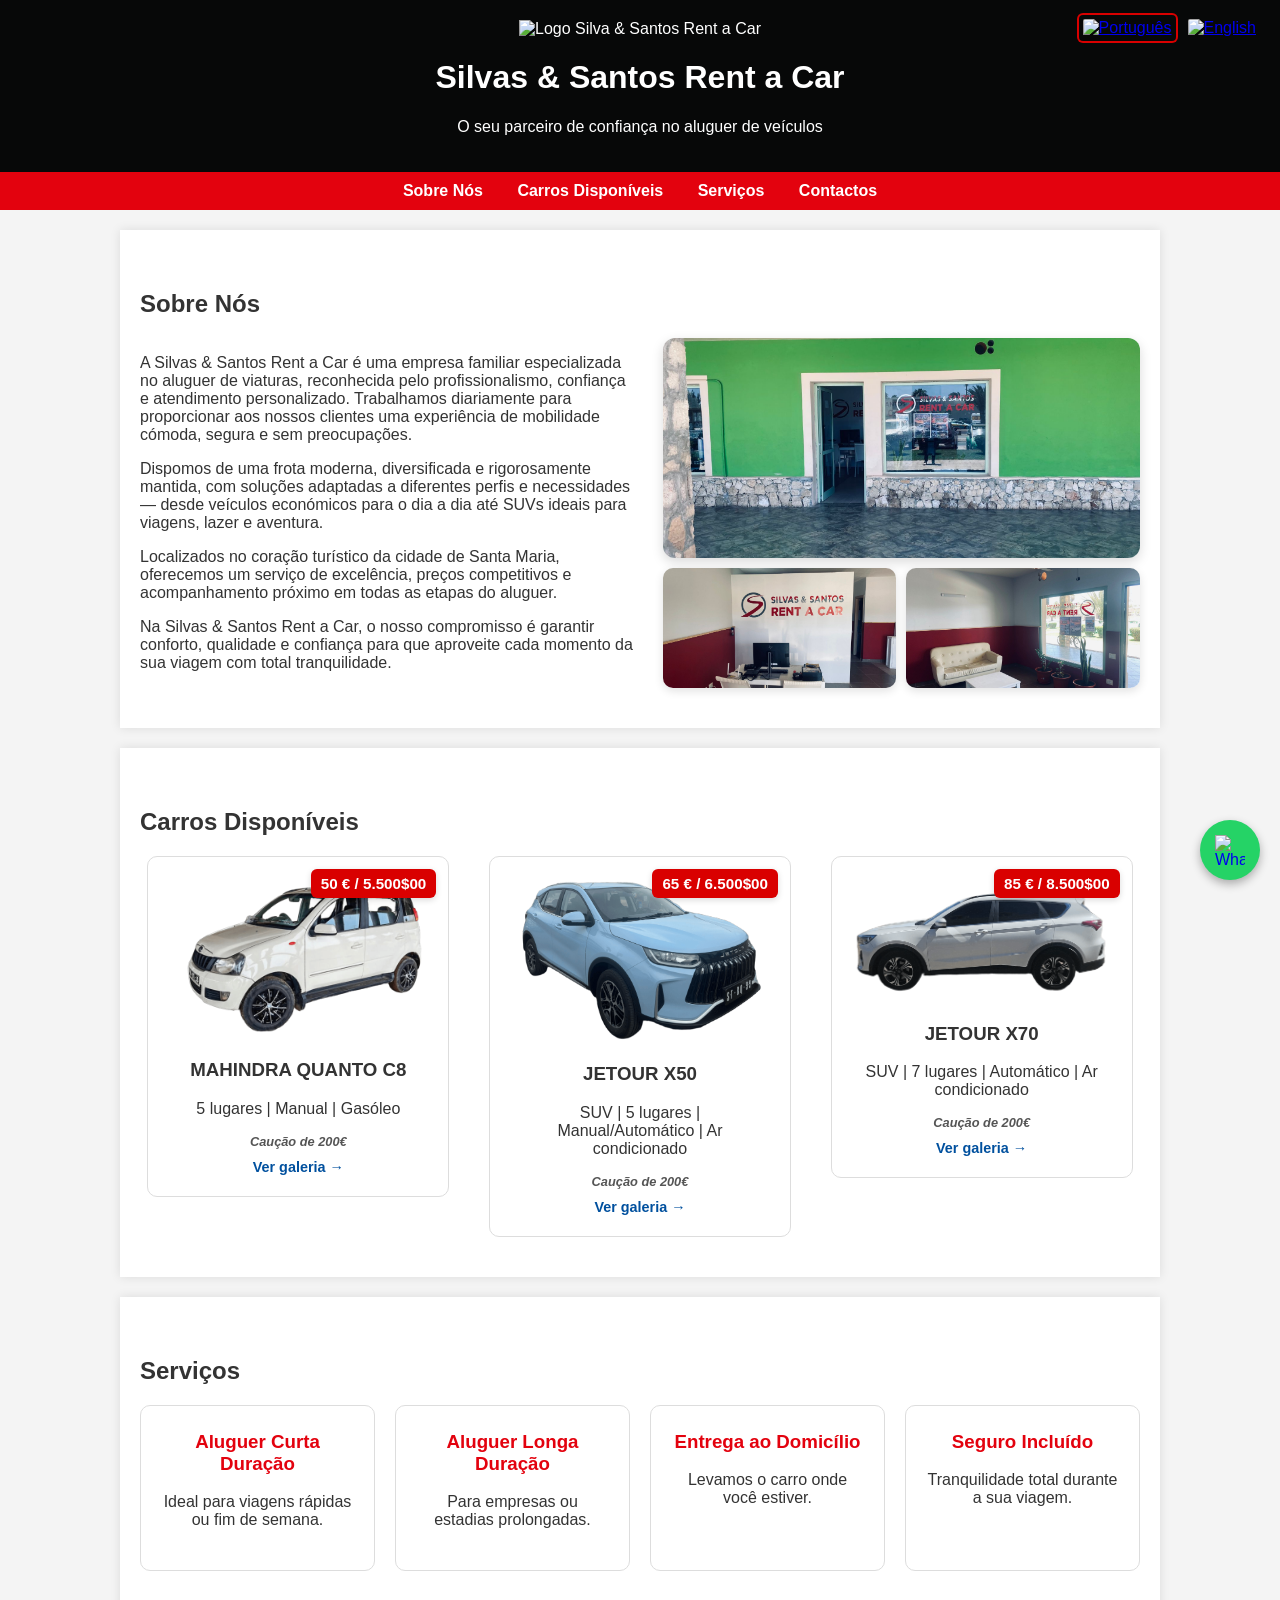
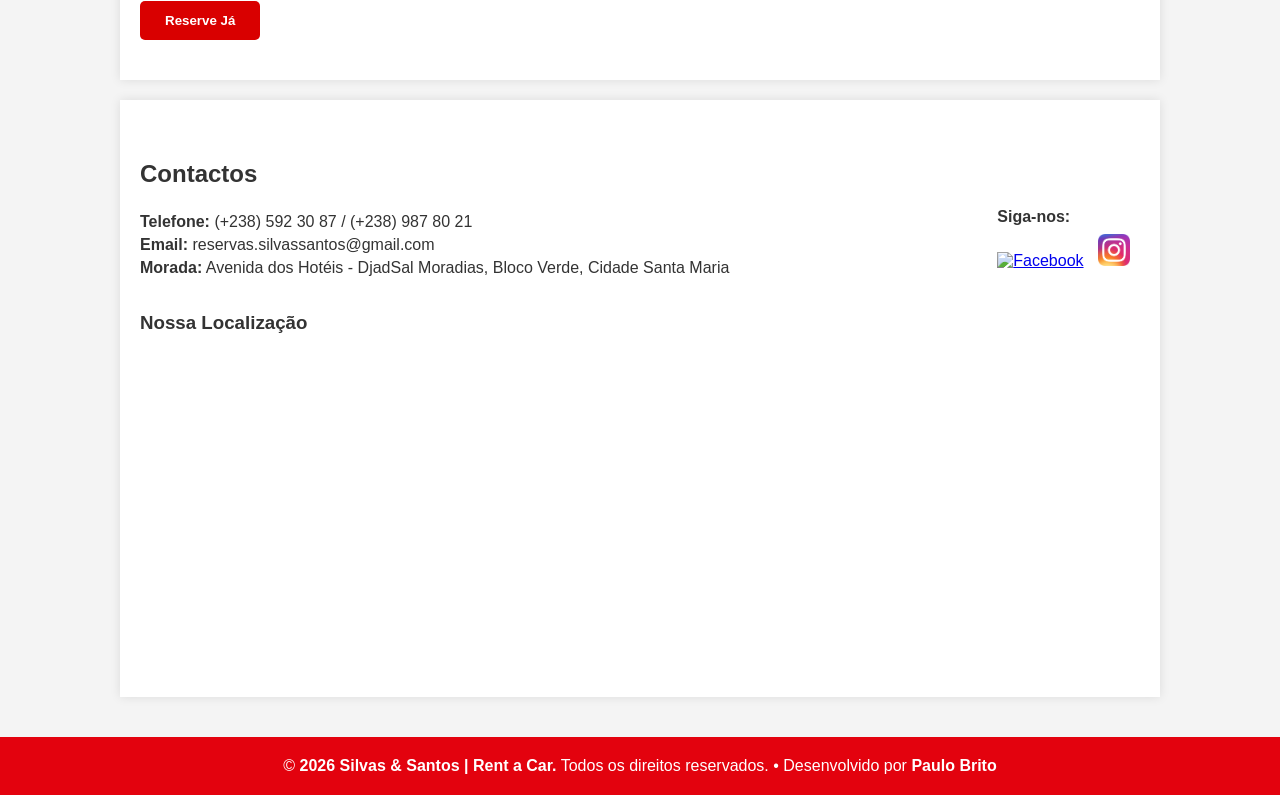
==== commit a52fc60a: "Desativação de Promo" ====
--- a/index.html
+++ b/index.html
@@ -129,11 +129,11 @@
   </nav>
 
   <!-- Slider Promoções - Centrado com Zoom -->
-  <section id="promocoes" class="slider-centro">
+  <!-- <section id="promocoes" class="slider-centro">
     <div class="slider-centro-track" id="sliderTrack">
 
       <!-- Slide 1 -->
-      <div class="centro-item">
+      <!-- <div class="centro-item">
         <div class="centro-imagem zoom-container">
           <img src="img/promo1.jpeg" alt="Promoção Mês de Maio" onclick="abrirZoom(this.src)">
           <div class="zoom-hint">🔍 Clique para ampliar</div>
@@ -141,7 +141,7 @@
       </div>
 
       <!-- Slide 2 -->
-      <div class="centro-item">
+      <!-- <div class="centro-item">
         <div class="centro-imagem zoom-container">
           <img src="img/promo2.jpeg" alt="Promoção Jetour X50" onclick="abrirZoom(this.src)">
           <div class="zoom-hint">🔍 Clique para ampliar</div>
@@ -149,7 +149,7 @@
       </div>
 
       <!-- Slide 3 -->
-      <div class="centro-item">
+      <!-- <div class="centro-item">
         <div class="centro-imagem zoom-container">
           <img src="img/promo3.jpeg" alt="Promoção Jetour X70" onclick="abrirZoom(this.src)">
           <div class="zoom-hint">🔍 Clique para ampliar</div>
@@ -158,20 +158,20 @@
     </div>
 
     <!-- Navegação -->
-    <button class="centro-nav prev" id="btnPrev">‹</button>
+    <!-- <button class="centro-nav prev" id="btnPrev">‹</button>
     <button class="centro-nav next" id="btnNext">›</button>
 
     <!-- Botão reservar -->
-    <div class="centro-acao">
+    <!-- <div class="centro-acao">
       <button class="btn-centro" onclick="modalReserva.showModal()">Reservar Agora →</button>
     </div>
-  </section>
+  </section> 
 
   <!-- Zoom Modal -->
-  <div class="zoom-modal" id="zoomModal" onclick="fecharZoom()">
+  <!-- <div class="zoom-modal" id="zoomModal" onclick="fecharZoom()">
     <span class="zoom-fechar">✖</span>
     <img src="" alt="Zoom" id="zoomImg">
-  </div>  
+  </div> -->  
 
   <section id="sobre">
     <h2>Sobre Nós</h2>
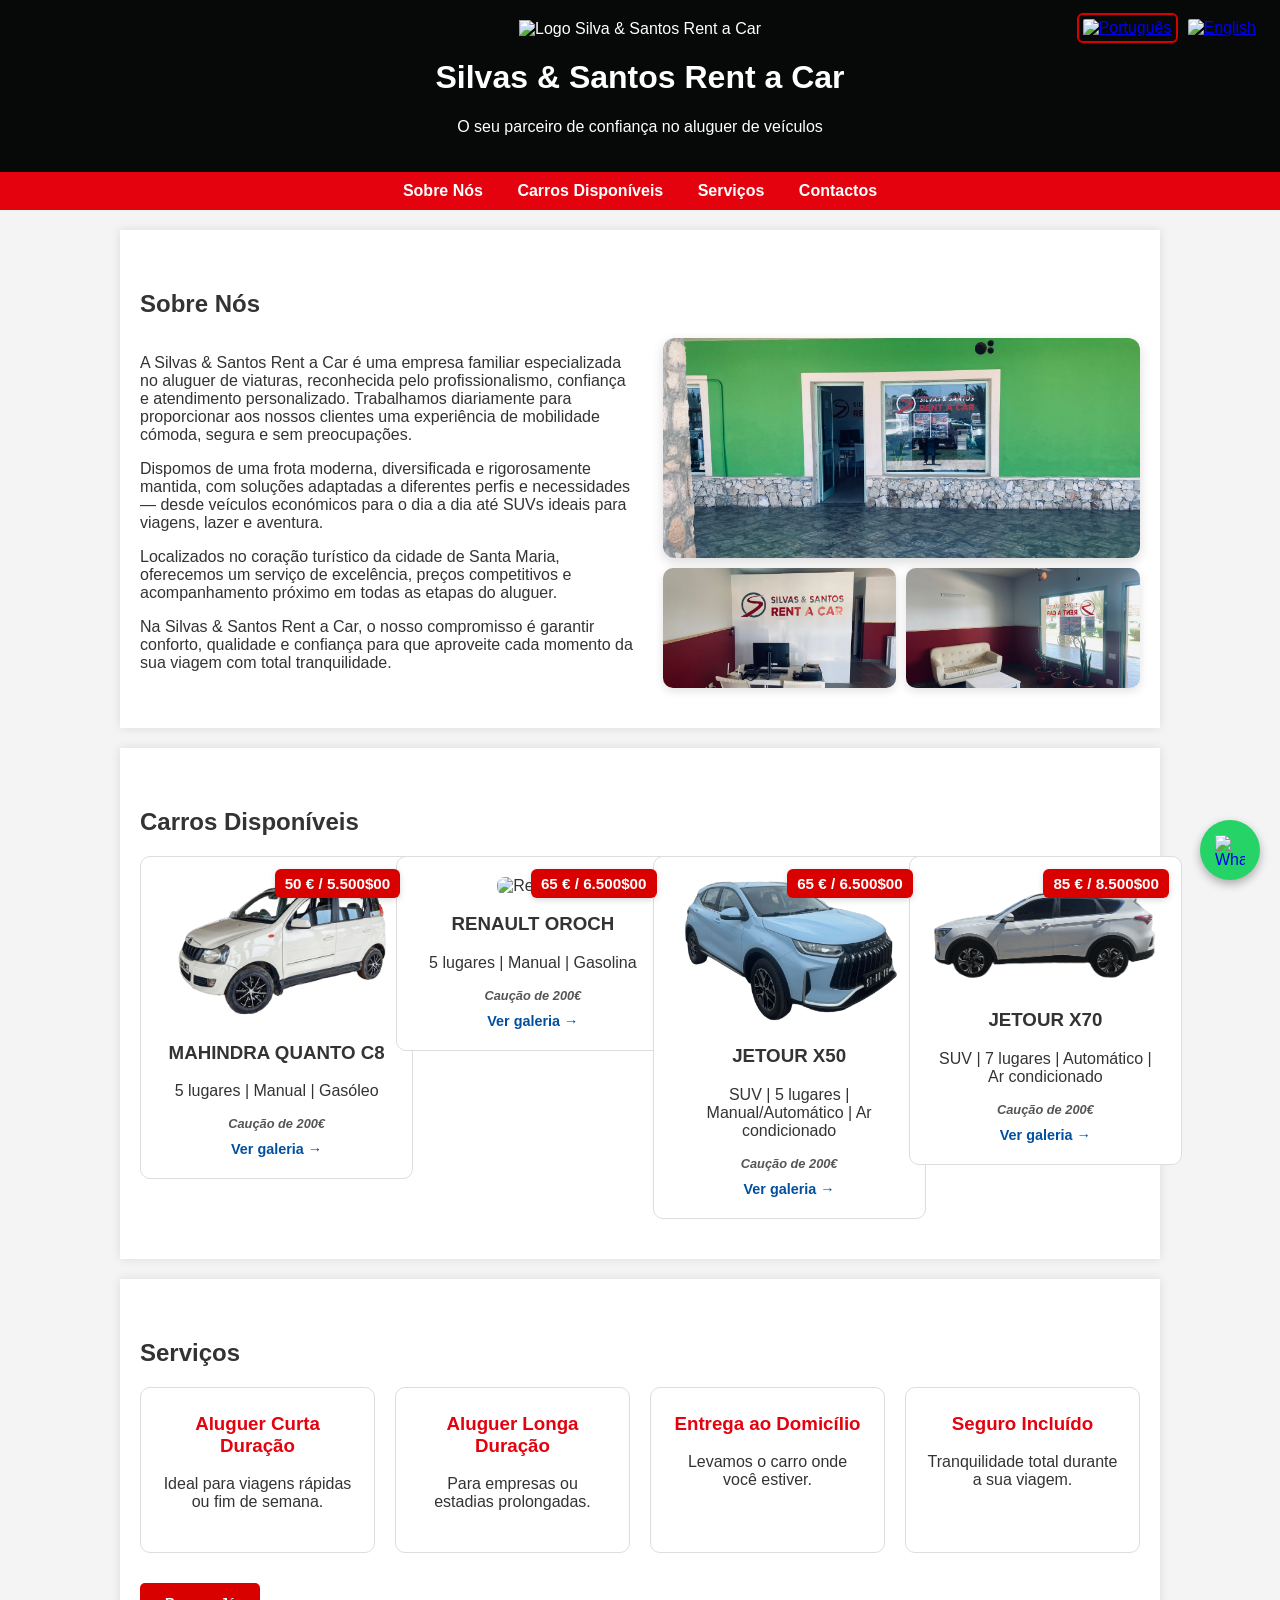
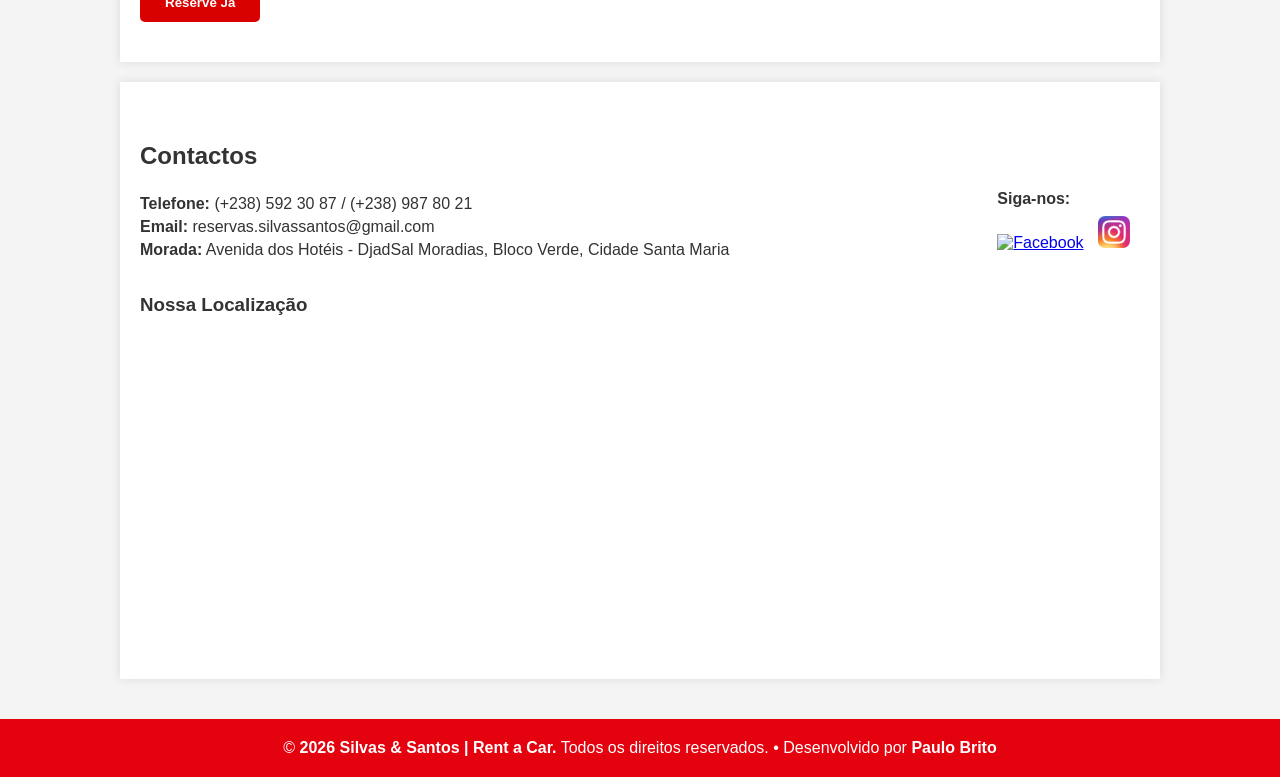
==== commit 62166a4f: "Add files via upload" ====
--- a/index.html
+++ b/index.html
@@ -84,6 +84,7 @@
             <option>Jetour X50</option>
             <option>Jetour X70</option>
             <option>Mahindra Quanto C8</option>
+            <option>Renaul Oroch</option>			
           </select>
         </div>
       </fieldset>
@@ -215,6 +216,17 @@
           <span class="ver-galeria">Ver galeria →</span>
         </div>
       </a>
+	  
+      <a href="carros/renault.html" class="carro-link">
+        <div class="carro">
+          <div class="preco-box">65 € / 6.500$00</div>
+          <img src="img/carro4.png" alt="Renault">
+          <h3>RENAULT OROCH</h3>
+          <p>5 lugares | Manual | Gasolina</p>
+          <p class="caucao"><strong>Caução de 200€</strong></p>
+          <span class="ver-galeria">Ver galeria →</span>
+        </div>
+      </a>	  
 
       <a href="carros/jetour-x50.html" class="carro-link">
         <div class="carro">
